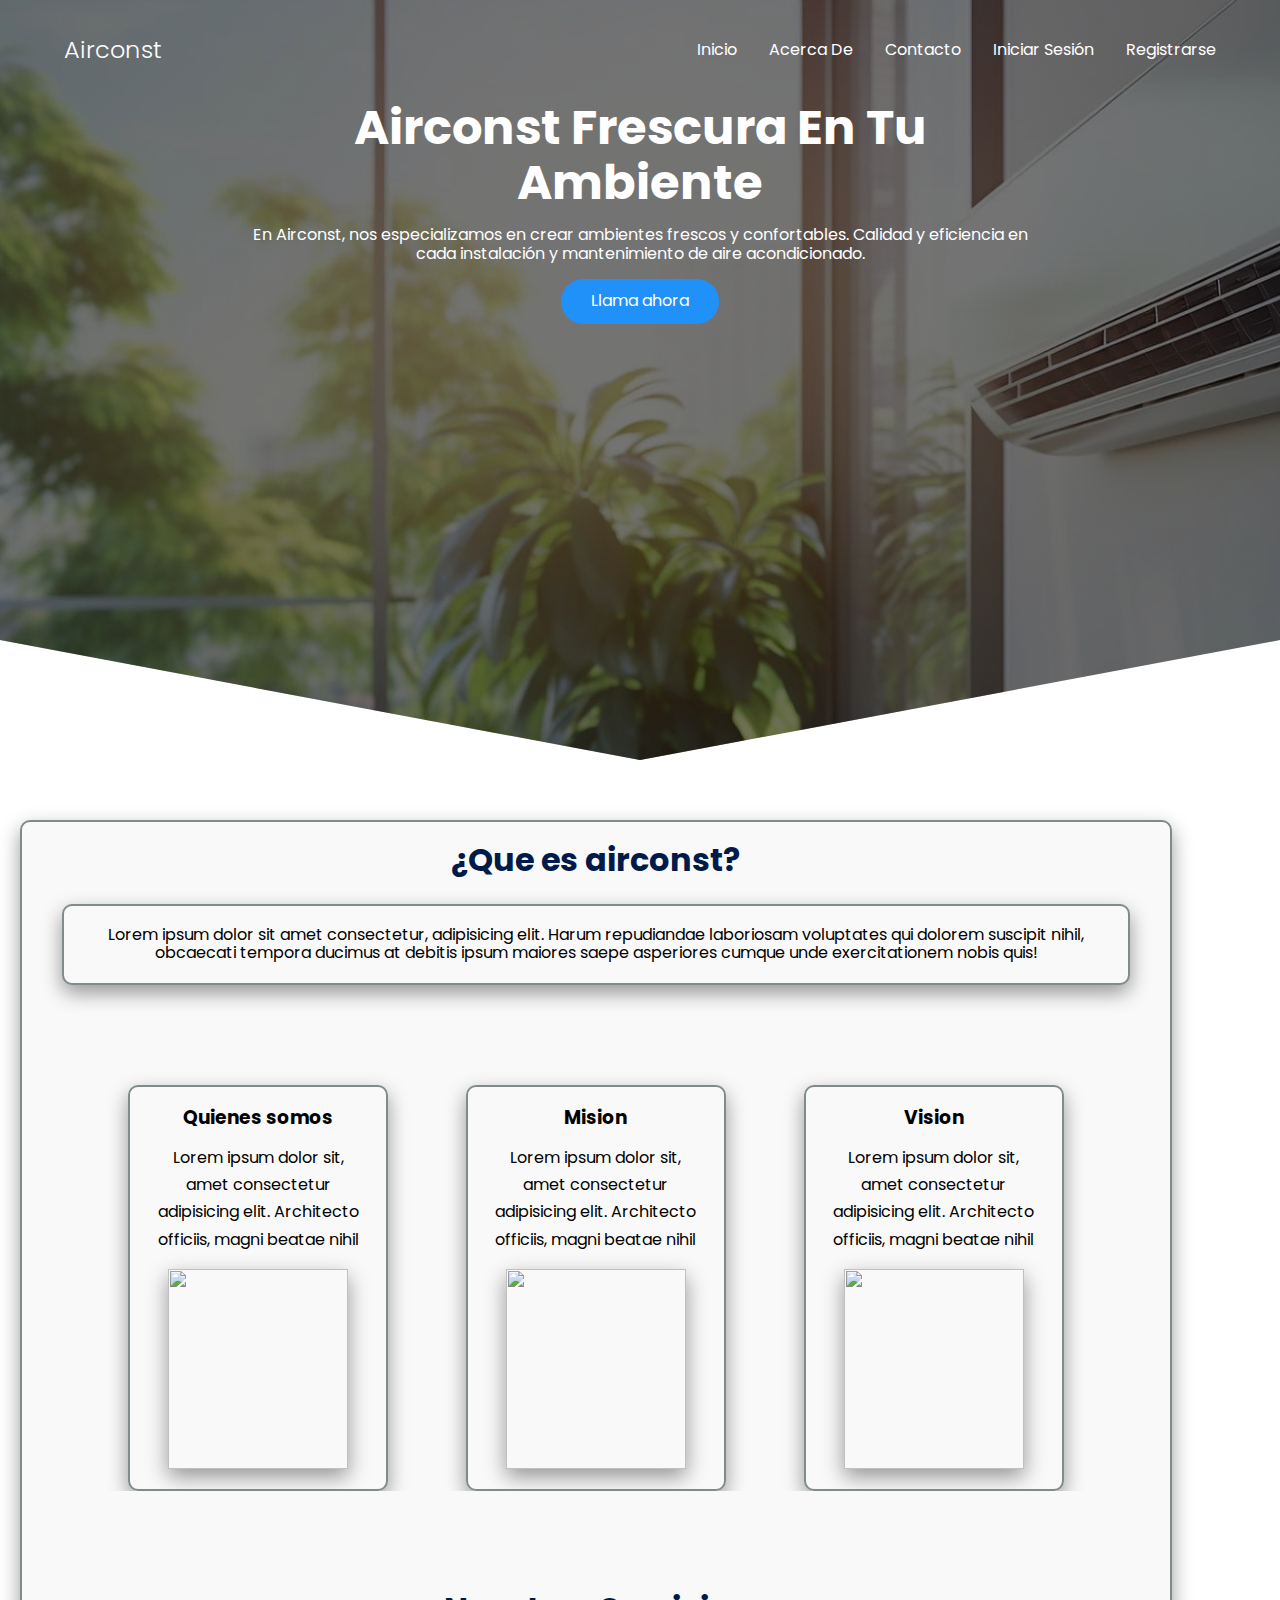
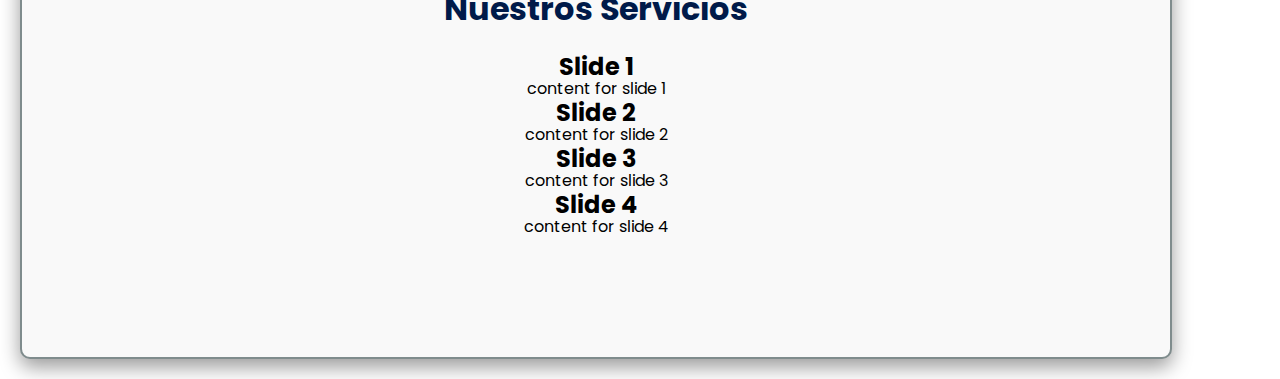
==== index.html @ ea1f4aad "Se agrega seccion nuestro servicios" ====
<!DOCTYPE html>
<html lang="es">
<head>
    <meta charset="UTF-8">
    <meta name="viewport" content="width=device-width, initial-scale=1.0">
    <title>Airconst</title>
    <link rel="stylesheet" href="./css/estilos.css">
    <link rel="shortcut icon" href="./images/favicon.png">
    <link rel="stylesheet" href="./css/normalize.css">
</head>
<body>
    <header class="hero">
        <nav class="nav container">
            <div class="nav__logo">
                <h2 class="nav__title">Airconst</h2>
            </div>
    
            <ul class="nav__link nav__link--menu">
                <li class="nav__items">
                    <a href="#" class="nav__links">Inicio</a>
                </li>
                <li class="nav__items">
                    <a href="#" class="nav__links">Acerca De</a>
                </li>
                <li class="nav__items">
                    <a href="#" class="nav__links">Contacto</a>
                </li>
                <li class="nav__items">
                    <a href="#" class="nav__links">Iniciar Sesión</a>
                </li>
                <li class="nav__items">
                    <a href="#" class="nav__links">Registrarse</a>
                </li>
    
                <img src="img/close.svg" alt="cerrar" class="nav__close">
            </ul>
    
            <div class="nav__menu">
                <img src="img/menu.svg" alt="menu de navegacion" class="nav__img">
            </div>
        </nav>
    
        <section class="hero__container container">
            <h1 class="hero__title">Airconst Frescura En Tu Ambiente</h1>
            <p class="hero__paragraph">En Airconst, nos especializamos en crear ambientes frescos y confortables.
                Calidad y eficiencia en cada instalación y mantenimiento de aire acondicionado.</p>
                
            <a href="#" class="cta">Llama ahora</a>
        </section>
    </header>
    
    <main>
        <section class="container about">
            <h2 class="subtitle">¿Que es airconst?</h2>
            <p class="about paragraph">Lorem ipsum dolor sit amet consectetur, adipisicing elit.
              Harum repudiandae laboriosam voluptates qui dolorem suscipit nihil, obcaecati tempora ducimus at debitis ipsum maiores saepe asperiores cumque unde exercitationem nobis quis!</p>
              
            <div class="about__main">
                    <article class="about__icons">
                        <h3 class="about__title">Quienes somos</h3>
                        <p class="about__paragraph">Lorem ipsum dolor sit, amet consectetur adipisicing elit. Architecto officiis, magni beatae nihil</p>
                        <img src="C:\Users\cazgc\Desktop\proyecto\images\aire4.jpg" class="about__icon" height="200px" width="180px">
                    </article>

                    <article class="about__icons">
                        <h3 class="about__title">Mision</h3>
                        <p class="about__paragraph">Lorem ipsum dolor sit, amet consectetur adipisicing elit. Architecto officiis, magni beatae nihil </p>
                        <img src="C:\Users\cazgc\Desktop\proyecto\images\aire2.jpg" class="about__icon" height="200px" width="180px">
                    </article>
                    
                    <article class="about__icons">
                        <h3 class="about__title">Vision</h3>
                        <p class="about__paragraph">Lorem ipsum dolor sit, amet consectetur adipisicing elit. Architecto officiis, magni beatae nihil</p>
                        <img src="C:\Users\cazgc\Desktop\proyecto\images\aire3.jpg" class="about__icon" height="200px" width="180px">
                    </article>
            </div>

        <section class="knowledge">
            <div class="knowledge__container container">
                <div class="knowledge__texts">
                    <h2 class="subtitle">Nuestros Servicios</h2>
                </div>

                <div id="slider">
                    <input type="radio" name="slider" id="slide1" checked>
                    <input type="radio" name="slider" id="slide2">
                    <input type="radio" name="slider" id="slide3">
                    <input type="radio" name="slider" id="slide4">
                    <div id="slides">
                        <div id="overflow"> 
                            <div class="inner">
                                <div class="slide slide_1">
                                    <div class="slide-content">
                                        <h2>Slide 1</h2>
                                        <p>content for slide 1</p>
                                    </div>
                                </div>
                                <div class="slide slide_2">
                                    <div class="slide-content">
                                        <h2>Slide 2</h2>
                                        <p>content for slide 2</p>
                                    </div>
                                </div>
                                <div class="slide slide_3">
                                    <div class="slide-content">
                                        <h2>Slide 3</h2>
                                        <p>content for slide 3</p>
                                    </div>
                                </div>
                                <div class="slide slide_4">
                                    <div class="slide-content">
                                        <h2>Slide 4</h2>
                                        <p>content for slide 4</p>
                                    </div>
                                </div>
                            </div>
                        </div>
                    </div>
                    <div id="controls">
                        <label for="slide1"></label>
                        <label for="slide2"></label>
                        <label for="slide3"></label>
                        <label for="slide4"></label>
                    </div>
                    <div id="bullets">
                        <label for="slide1"></label>
                        <label for="slide2"></label>
                        <label for="slide3"></label>
                        <label for="slide4"></label>
                    </div>
                </div>
            </div>
        </section>
    </main>


    <script>app.js</script>
</body>
</html>
---- css/estilos.css ----
@import url('https://fonts.googleapis.com/css2?family=Poppins:wght@300;400;600;700&display=swap');

:root{
    --padding-container: 100px 0;
    --color-title: #001A49;
}

body {
    font-family: 'Poppins', sans-serif;
}

.container{
    width: 90%;
    max-width: 1200px;
    margin: 0 auto;
    overflow: hidden;
    padding: var(--padding-container);
}

.hero{
    width: 100%;
    height: 100vh;
    min-height: 600px;
    max-height: 800px;
    position: relative;
    display: grid;
    grid-template-rows: 100px 1fr;
    color: #fff;
}

.hero::before{
    content: "";
    position: absolute;
    top: 0;
    left: 0;
    width: 100%;
    height: 100%;
    background-image: linear-gradient(180deg, #0000008c 0%, #0000008c 100%), url('../images/aire.jpg');
    background-size: cover;
    clip-path: polygon(0 0, 100% 0, 100% 80%, 50% 95%, 0 80%);
    z-index: -1;
}

/* nav */

.nav{
    --padding-container: 0;
    height: 100%;
    display: flex;
    align-items: center;
}

.nav__title{
    font-weight: 300;
}

.nav__link{
    margin-left: auto;
    padding: 0;
    display: grid;
    grid-auto-flow: column;
    grid-auto-columns: max-content;
    gap: 2em;
}

.nav__items{
    list-style: none;
}

.nav__links{
    color: #fff;
    text-decoration: none;
}

.nav__menu{
    margin-left: auto;
    cursor: pointer;
    display: none;
}

.nav__img{
    display: block;
    width: 30px;

}

.nav__close{
    display: var(--show, none);
}

.hero__container{
    max-width: 800px;
    --padding-container: 0;
    display: grid;
    grid-auto-rows: max-content;
    gap: 1em;
    padding-bottom: 100px;
    text-align: center;
}

.hero__title{
    font-size: 3rem;
}

.hero__paragraph{
    margin-bottom: 2opx;
}

.cta{
    display: inline-block;
    background-color: #2091F9;
    justify-self: center;
    color: #fff;
    text-decoration: none;
    padding: 13px 30px;
    border-radius: 32px;
}

/* About */

.about{
    text-align: center;
    border: 2px solid #7f8c8d; 
    border-radius: 10px;
    box-shadow: 0 8px 20px rgba(0, 0, 0, 0.4); 
    padding: 20px;
    margin: 20px;
    background-color: #f9f9f9;
}

.subtitle{
    color: var(--color-title);
    font-size: 2rem;
    margin-bottom: 25px;
}

.about__paragraph{
    line-height: 1.7;

}

.about__main{   
    border-color: #7f8c8d;
    padding-top: 80px;
    display: grid;
    margin: 0 auto;
    overflow: hidden;
    width: 90%;
    gap: 1em;
    grid-template-columns: repeat(auto-fit, minmax(260px, auto));
}

.about__icons {
    display: grid;
    gap: 1em;
    justify-items: center;
    width: 260px;
    overflow: hidden;
    margin: auto;
    box-shadow: 0 8px 20px rgba(0, 0, 0, 0.4);
    border: 2px solid #7f8c8d;
    border-radius: 10px;
    padding: 20px;
}

.about__icon {
    width: 180px;
    height: 200px;
    box-shadow: 0 8px 20px rgba(0, 0, 0, 0.4);
}

#slider{
    margin: 0 auto;
    width: 800px;
    max-width: 100%;
    text-align: center;
}

#slider input[type=radio] {
    display: none;
}

#slider label{
    cursor: pointer;
    
}
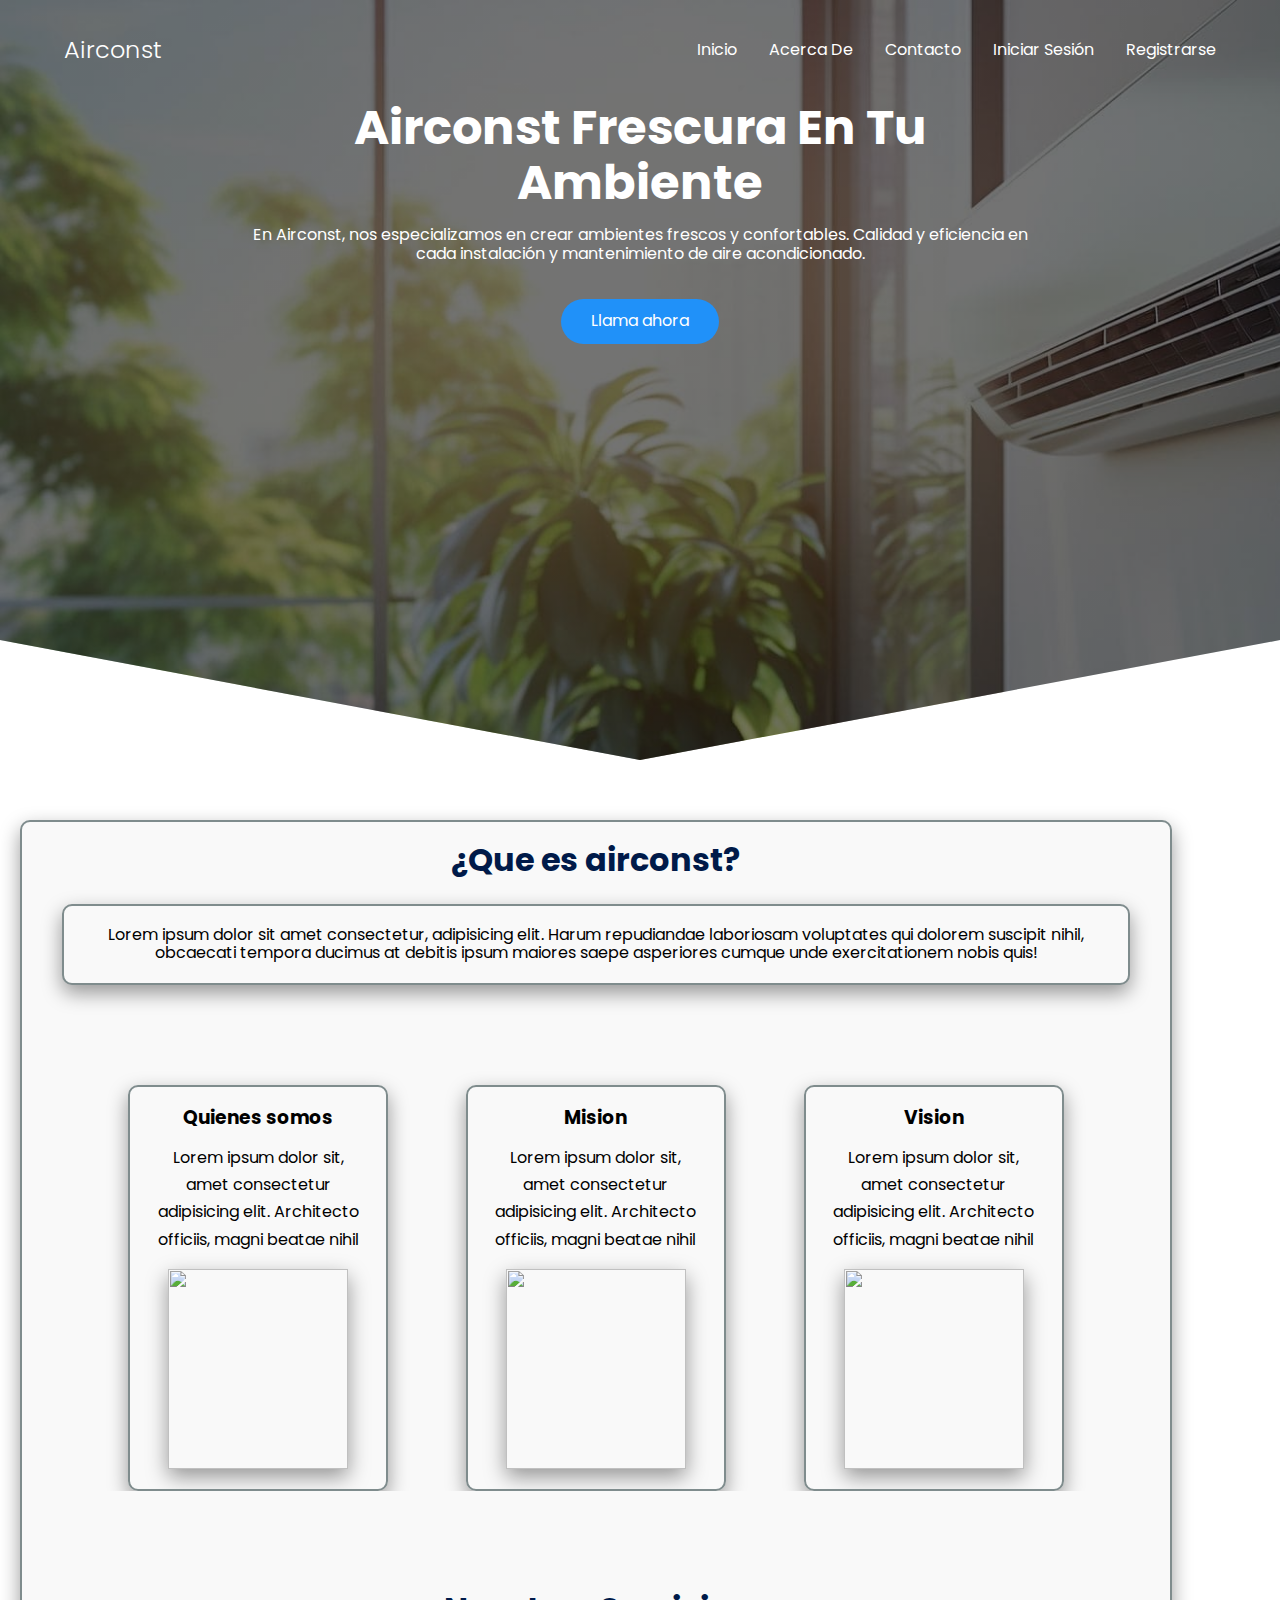
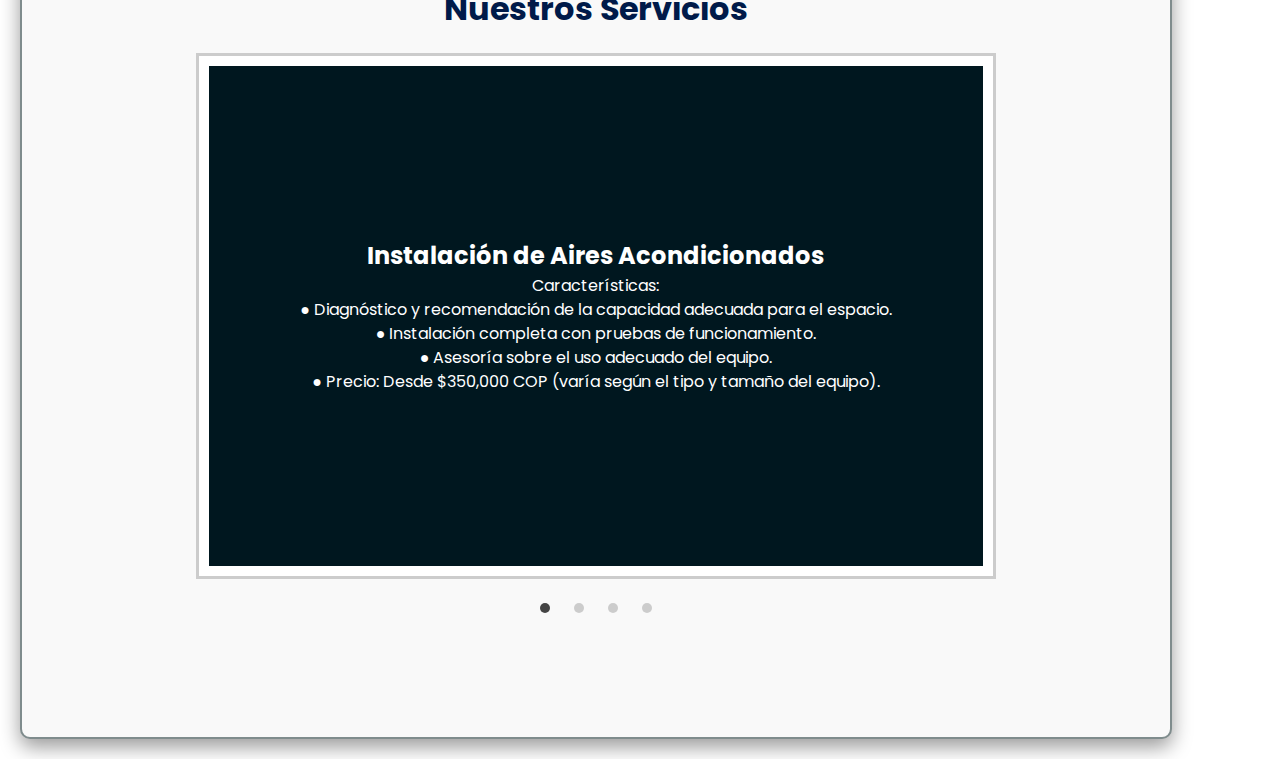
==== commit b4d3237b: "se añade estilos a la seccion servicios" ====
--- a/index.html
+++ b/index.html
@@ -14,7 +14,7 @@
             <div class="nav__logo">
                 <h2 class="nav__title">Airconst</h2>
             </div>
-    
+            
             <ul class="nav__link nav__link--menu">
                 <li class="nav__items">
                     <a href="#" class="nav__links">Inicio</a>
@@ -87,48 +87,53 @@
                     <input type="radio" name="slider" id="slide3">
                     <input type="radio" name="slider" id="slide4">
                     <div id="slides">
-                        <div id="overflow"> 
-                            <div class="inner">
-                                <div class="slide slide_1">
-                                    <div class="slide-content">
-                                        <h2>Slide 1</h2>
-                                        <p>content for slide 1</p>
-                                    </div>
+                       <div id="overflow">
+                          <div class="inner">
+                             <div class="slide slide_1">
+                                <div class="slide-content">
+                                   <h2 class="slide__title">Instalación de Aires Acondicionados</h2>
+                                   <p>Características: <br>
+                                    ● Diagnóstico y recomendación de la capacidad adecuada para el espacio. <br>
+                                    ● Instalación completa con pruebas de funcionamiento. <br>
+                                    ● Asesoría sobre el uso adecuado del equipo. <br>
+                                    ● Precio: Desde $350,000 COP (varía según el tipo y tamaño del equipo).
+                                    </p>
                                 </div>
-                                <div class="slide slide_2">
-                                    <div class="slide-content">
-                                        <h2>Slide 2</h2>
-                                        <p>content for slide 2</p>
-                                    </div>
+                             </div>
+                             <div class="slide slide_2">
+                                <div class="slide-content">
+                                   <h2>Slide 2</h2>
+                                   <p>Content for Slide 2</p>
                                 </div>
-                                <div class="slide slide_3">
-                                    <div class="slide-content">
-                                        <h2>Slide 3</h2>
-                                        <p>content for slide 3</p>
-                                    </div>
+                             </div>
+                             <div class="slide slide_3">
+                                <div class="slide-content">
+                                   <h2>Slide 3</h2>
+                                   <p>Content for Slide 3</p>
                                 </div>
-                                <div class="slide slide_4">
-                                    <div class="slide-content">
-                                        <h2>Slide 4</h2>
-                                        <p>content for slide 4</p>
-                                    </div>
+                             </div>
+                             <div class="slide slide_4">
+                                <div class="slide-content">
+                                   <h2>Slide 4</h2>
+                                   <p>Content for Slide 4</p>
                                 </div>
-                            </div>
-                        </div>
+                             </div>
+                          </div>
+                       </div>
                     </div>
                     <div id="controls">
-                        <label for="slide1"></label>
-                        <label for="slide2"></label>
-                        <label for="slide3"></label>
-                        <label for="slide4"></label>
+                       <label for="slide1"></label>
+                       <label for="slide2"></label>
+                       <label for="slide3"></label>
+                       <label for="slide4"></label>
                     </div>
                     <div id="bullets">
-                        <label for="slide1"></label>
-                        <label for="slide2"></label>
-                        <label for="slide3"></label>
-                        <label for="slide4"></label>
+                       <label for="slide1"></label>
+                       <label for="slide2"></label>
+                       <label for="slide3"></label>
+                       <label for="slide4"></label>
                     </div>
-                </div>
+                 </div>
             </div>
         </section>
     </main>
--- a/css/estilos.css
+++ b/css/estilos.css
@@ -103,7 +103,7 @@
 }
 
 .hero__paragraph{
-    margin-bottom: 2opx;
+    margin-bottom: 20px;
 }
 
 .cta{
@@ -169,19 +169,137 @@
     box-shadow: 0 8px 20px rgba(0, 0, 0, 0.4);
 }
 
-#slider{
+/* servicios */
+
+#slider {
     margin: 0 auto;
     width: 800px;
     max-width: 100%;
     text-align: center;
-}
-
-#slider input[type=radio] {
+ }
+ #slider input[type=radio] {
     display: none;
-}
-
-#slider label{
-    cursor: pointer;
-    
-}
-
+ }
+ #slider label {
+    cursor:pointer;
+    text-decoration: none;
+ }
+ #slides {
+    padding: 10px;
+    border: 3px solid #ccc;
+    background: #fff;
+    position: relative;
+    z-index: 1;
+ }
+ #overflow {
+    width: 100%;
+    overflow: hidden;
+ }
+ #slide1:checked ~ #slides .inner {
+    margin-left: 0;
+ }
+ #slide2:checked ~ #slides .inner {
+    margin-left: -100%;
+ }
+ #slide3:checked ~ #slides .inner {
+    margin-left: -200%;
+ }
+ #slide4:checked ~ #slides .inner {
+    margin-left: -300%;
+ }
+ #slides .inner {
+    transition: margin-left 800ms cubic-bezier(0.770, 0.000, 0.175, 1.000);
+    width: 400%;
+    line-height: 1.5;
+    height: 500px;
+ }
+ #slides .slide {
+    width: 25%;
+    float:left;
+    display: flex;
+    justify-content: center;
+    align-items: center;
+    height: 100%;
+    color: #fff;
+ }
+ #slides .slide_1 {
+    background: #00171F;
+ }
+ #slides .slide_2 {
+    background: #003459;
+ }
+ #slides .slide_3 {
+    background: #007EA7;
+ }
+ #slides .slide_4 {
+    background: #00A8E8;
+ }
+ #controls {
+    margin: -180px 0 0 0;
+    width: 100%;
+    height: 50px;
+    z-index: 3;
+    position: relative;
+ }
+ #controls label {
+    transition: opacity 0.2s ease-out;
+    display: none;
+    width: 50px;
+    height: 50px;
+    opacity: .4;
+ }
+ #controls label:hover {
+    opacity: 1;
+ }
+ #slide1:checked ~ #controls label:nth-child(2),
+ #slide2:checked ~ #controls label:nth-child(3),
+ #slide3:checked ~ #controls label:nth-child(4),
+ #slide4:checked ~ #controls label:nth-child(1) {
+    background: url(C:\Users\cazgc\Desktop\proyecto\images\right-arrow.svg) no-repeat;
+    float:right;
+    margin: 0 -50px 0 0;
+    display: block;
+ }
+ #slide1:checked ~ #controls label:nth-last-child(1),
+ #slide2:checked ~ #controls label:nth-last-child(4),
+ #slide3:checked ~ #controls label:nth-last-child(3),
+ #slide4:checked ~ #controls label:nth-last-child(2) {
+    background: url(C:\Users\cazgc\Desktop\proyecto\images\left-arrow.svg) no-repeat;
+    float:left;
+    margin: 0 0 0 -50px;
+    display: block;
+ }
+ #bullets {
+    margin: 150px 0 0;
+    text-align: center;
+ }
+ #bullets label {
+    display: inline-block;
+    width: 10px;
+    height: 10px;
+    border-radius:100%;
+    background: #ccc;
+    margin: 0 10px;
+ }
+ #slide1:checked ~ #bullets label:nth-child(1),
+ #slide2:checked ~ #bullets label:nth-child(2),
+ #slide3:checked ~ #bullets label:nth-child(3),
+ #slide4:checked ~ #bullets label:nth-child(4) {
+    background: #444;
+ }
+ @media screen and (max-width: 900px) {
+    #slide1:checked ~ #controls label:nth-child(2),
+    #slide2:checked ~ #controls label:nth-child(3),
+    #slide3:checked ~ #controls label:nth-child(4),
+    #slide4:checked ~ #controls label:nth-child(1),
+    #slide1:checked ~ #controls label:nth-last-child(1),
+    #slide2:checked ~ #controls label:nth-last-child(4),
+    #slide3:checked ~ #controls label:nth-last-child(3),
+    #slide4:checked ~ #controls label:nth-last-child(2) {
+       margin: 0;
+    }
+    #slides {
+       max-width: calc(100% - 140px);
+       margin: 0 auto;
+    }
+ }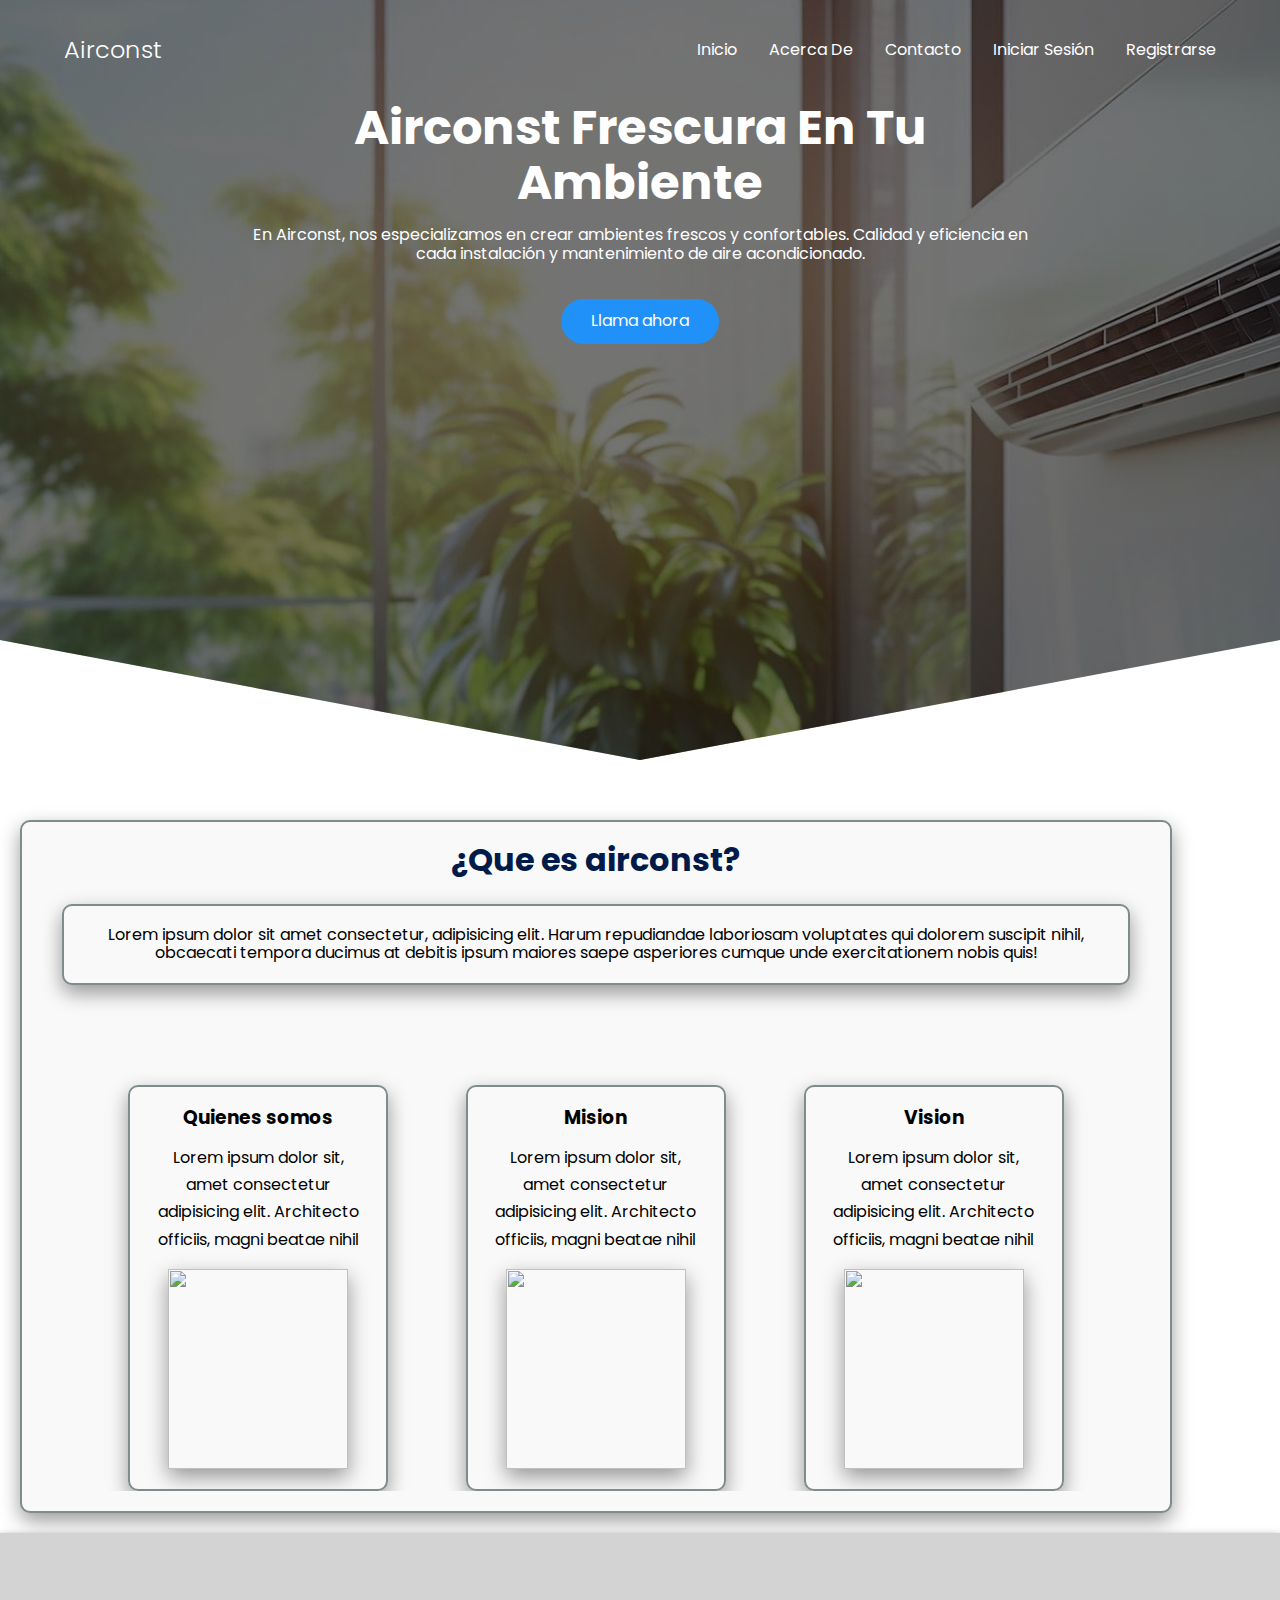
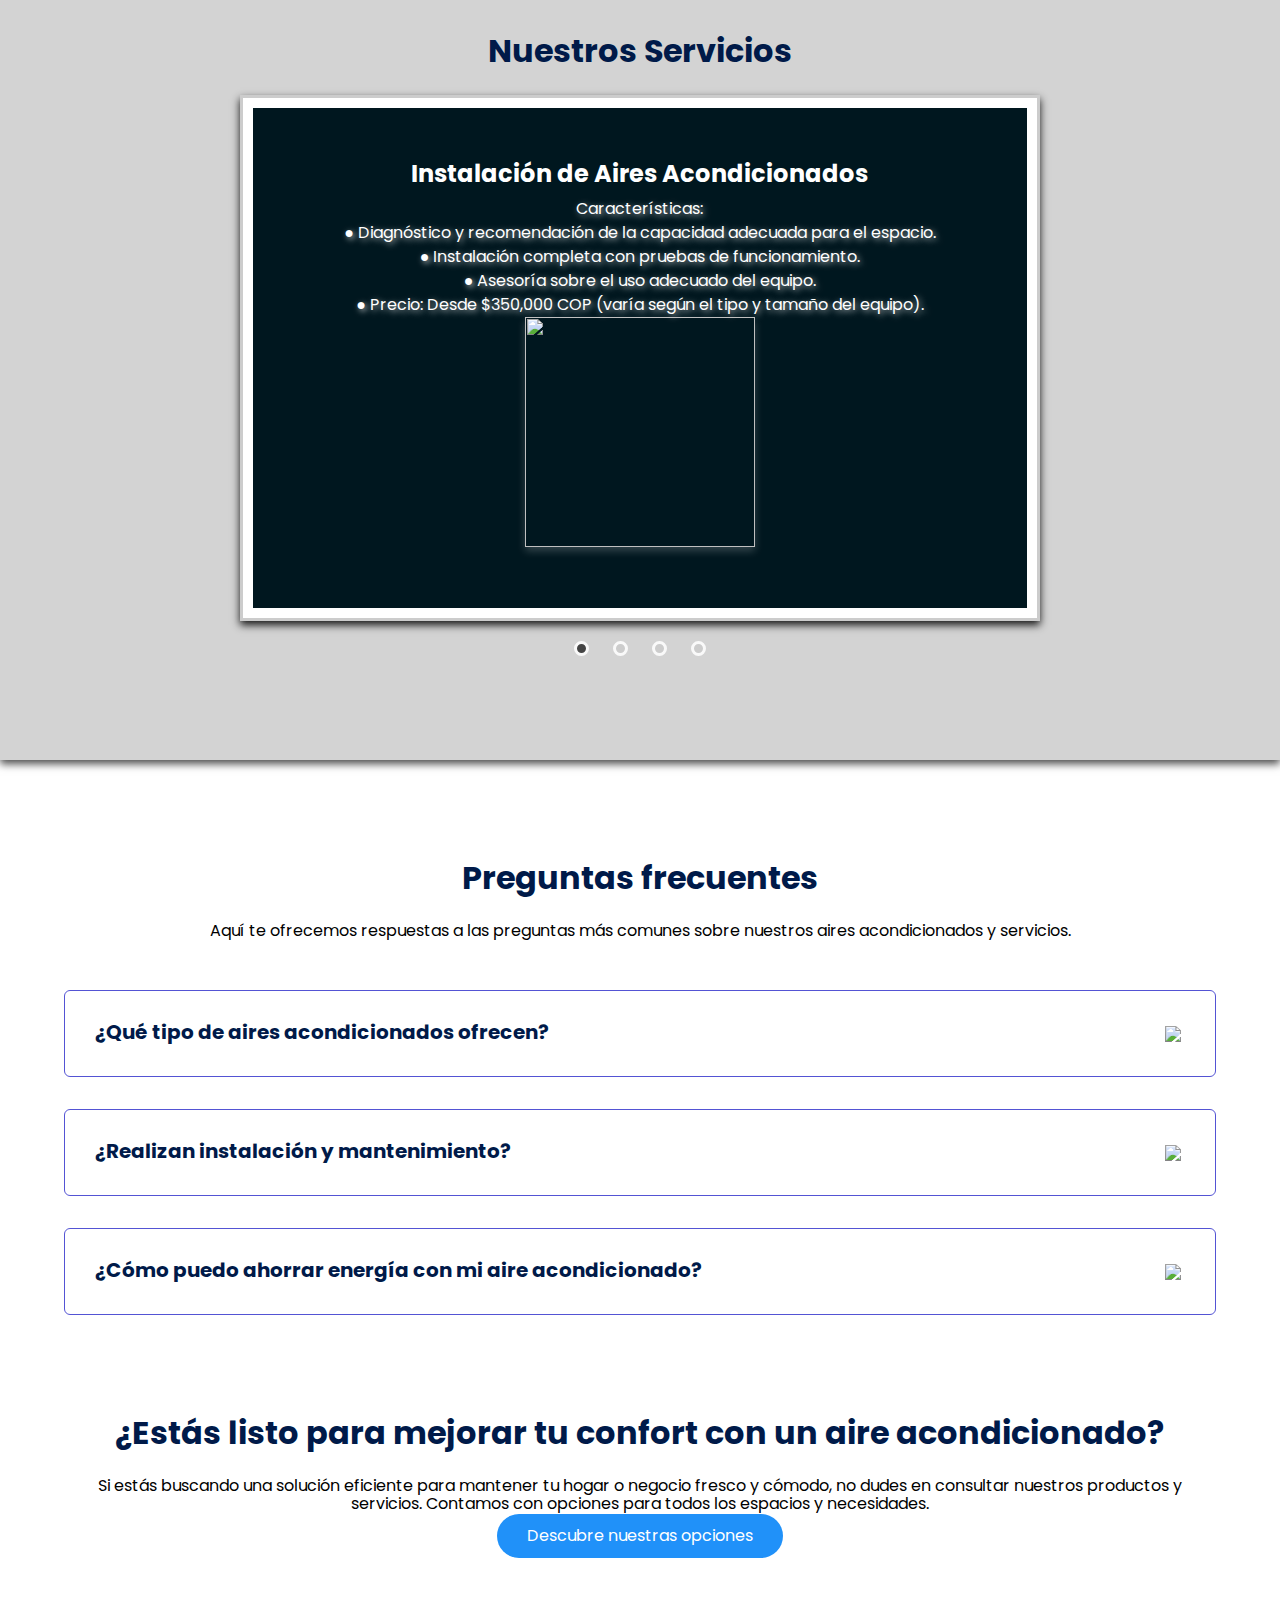
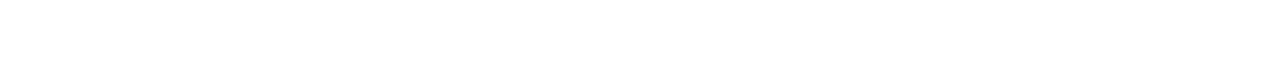
==== commit 3f598b39: "se agrega seccion preguntas frecuentes" ====
--- a/index.html
+++ b/index.html
@@ -74,6 +74,7 @@
                         <img src="C:\Users\cazgc\Desktop\proyecto\images\aire3.jpg" class="about__icon" height="200px" width="180px">
                     </article>
             </div>
+        </section>
 
         <section class="knowledge">
             <div class="knowledge__container container">
@@ -92,30 +93,45 @@
                              <div class="slide slide_1">
                                 <div class="slide-content">
                                    <h2 class="slide__title">Instalación de Aires Acondicionados</h2>
-                                   <p>Características: <br>
+                                   <p class="texto___servicios">Características: <br>
                                     ● Diagnóstico y recomendación de la capacidad adecuada para el espacio. <br>
                                     ● Instalación completa con pruebas de funcionamiento. <br>
                                     ● Asesoría sobre el uso adecuado del equipo. <br>
-                                    ● Precio: Desde $350,000 COP (varía según el tipo y tamaño del equipo).
-                                    </p>
+                                    ● Precio: Desde $350,000 COP (varía según el tipo y tamaño del equipo).</p>
+                                    <img  class="imagen___servicios" src="https://encrypted-tbn0.gstatic.com/images?q=tbn:ANd9GcQJrnrm6tg51Zn2nBzBCy6lfW1TxqRrvpNgJg&s" height="230px" width="230px">
                                 </div>
                              </div>
                              <div class="slide slide_2">
                                 <div class="slide-content">
-                                   <h2>Slide 2</h2>
-                                   <p>Content for Slide 2</p>
+                                   <h2 class="slide__title">Mantenimiento Preventivo </h2>
+                                   <p class="texto___servicios">Características: <br>
+                                    ●Limpieza profunda de filtros, serpentines y ventiladores. <br>
+                                    ●Verificación de niveles de gas refrigerante y ajuste en caso necesario. <br>
+                                    ●Revisión del sistema eléctrico y calibración de termostatos. <br>
+                                    ●Precio: Desde $150,000 COP (recomendado cada 6 meses para óptimos resultados).</p>
+                                    <img class="imagen___servicios" src="https://www.comunicare.es/wp-content/uploads/2021/01/aire.jpg" height="230px" width="230px">
                                 </div>
                              </div>
                              <div class="slide slide_3">
                                 <div class="slide-content">
-                                   <h2>Slide 3</h2>
-                                   <p>Content for Slide 3</p>
+                                   <h2 class="slide__title">Reparación y Diagnóstico</h2>
+                                   <p class="texto__servicios">Características: <br>
+                                    ●Diagnóstico detallado para detectar la causa de la falla. <br>
+                                    ●Reparación de componentes y recarga de gas refrigerante si es necesario. <br>
+                                    ●Garantía de 3 meses en todas las reparaciones realizadas. <br>
+                                    ●Precio: Desde $120,000 COP (costos adicionales para piezas de repuesto si se requieren).</p>
+                                    <img class="imagen__servicios" src="https://aprende.com/wp-content/uploads/2021/12/como-reparar-aires-acondicionados-1.jpg" height="230px" width="230px">
                                 </div>
                              </div>
                              <div class="slide slide_4">
                                 <div class="slide-content">
-                                   <h2>Slide 4</h2>
-                                   <p>Content for Slide 4</p>
+                                   <h2 class="slide__title"> Asesoría y Consultoría</h2>
+                                   <p class="texto__servicios">Características: <br>
+                                    ●Evaluación de espacio y requisitos de climatización. <br>
+                                    ●Propuestas personalizadas con equipos eficientes y de bajo consumo. <br>
+                                    ●Propuesta de ubicación estratégica para una climatización uniforme. <br>
+                                    ●Precio: Desde $80,000 COP (descuento aplicable si se contrata la instalación con nosotros).</p>
+                                <img class="imagen__servicios" src="https://inverter.mx/wp-content/uploads/2021/08/tipos-de-aire-acondicionado-industrial.jpg" height="230px" width="230px">
                                 </div>
                              </div>
                           </div>
@@ -136,6 +152,57 @@
                  </div>
             </div>
         </section>
+
+    
+        <section class="questions container">
+            <h2 class="subtitle">Preguntas frecuentes</h2>
+            <p class="questions__paragraph">Aquí te ofrecemos respuestas a las preguntas más comunes sobre nuestros aires acondicionados y servicios.</p>
+        
+            <section class="questions__container">
+                <article class="questions__padding">
+                    <div class="questions__answer">
+                        <h3 class="questions__title">¿Qué tipo de aires acondicionados ofrecen?
+                            <span class="questions__arrow">
+                                <img src="C:\Users\cazgc\Desktop\proyecto\images\arrow.svg" class="questions__img">
+                            </span>
+                        </h3>
+        
+                        <p class="questions__show">Ofrecemos una variedad de aires acondicionados, incluyendo modelos de ventana, split, portátiles y sistemas centrales, diseñados para adaptarse a diferentes tamaños de espacios. Todos nuestros productos están enfocados en la eficiencia energética y el confort de nuestros clientes.</p>
+                    </div>
+                </article>
+        
+                <article class="questions__padding">
+                    <div class="questions__answer">
+                        <h3 class="questions__title">¿Realizan instalación y mantenimiento?
+                            <span class="questions__arrow">
+                                <img src="C:\Users\cazgc\Desktop\proyecto\images\arrow.svg" class="questions__img">
+                            </span>
+                        </h3>
+        
+                        <p class="questions__show">Sí, ofrecemos servicios completos de instalación y mantenimiento de aires acondicionados. Nuestro equipo de técnicos expertos garantiza una instalación profesional y un mantenimiento preventivo para asegurar el rendimiento óptimo de tu equipo a lo largo de su vida útil.</p>
+                    </div>
+                </article>
+        
+                <article class="questions__padding">
+                    <div class="questions__answer">
+                        <h3 class="questions__title">¿Cómo puedo ahorrar energía con mi aire acondicionado?
+                            <span class="questions__arrow">
+                                <img src="C:\Users\cazgc\Desktop\proyecto\images\arrow.svg" class="questions__img">
+                            </span>
+                        </h3>
+        
+                        <p class="questions__show">Para ahorrar energía, es recomendable usar termostatos programables, mantener los filtros limpios y asegurarse de que las puertas y ventanas estén cerradas mientras el aire acondicionado esté en funcionamiento. Además, nuestros modelos más eficientes, como los de tecnología inverter, ajustan su velocidad según la demanda de enfriamiento, lo que optimiza el consumo energético.</p>
+                    </div>
+                </article>
+            </section>
+        
+            <section class="questions__offer">
+                <h2 class="subtitle">¿Estás listo para mejorar tu confort con un aire acondicionado?</h2>
+                <p class="questions__copy">Si estás buscando una solución eficiente para mantener tu hogar o negocio fresco y cómodo, no dudes en consultar nuestros productos y servicios. Contamos con opciones para todos los espacios y necesidades.</p>
+                <a href="#" class="cta">Descubre nuestras opciones</a>
+            </section>
+        </section>
+        
     </main>
 
 
--- a/css/estilos.css
+++ b/css/estilos.css
@@ -185,6 +185,7 @@
     text-decoration: none;
  }
  #slides {
+    box-shadow: 0 4px 8px rgba(0, 0, 0, 0.9);
     padding: 10px;
     border: 3px solid #ccc;
     background: #fff;
@@ -275,9 +276,12 @@
  }
  #bullets label {
     display: inline-block;
-    width: 10px;
-    height: 10px;
+    width: 15px;
+    height: 15px;
     border-radius:100%;
+    border-style: solid;
+    border-color: #f9f9f9;
+    border-width: 3px;
     background: #ccc;
     margin: 0 10px;
  }
@@ -302,4 +306,92 @@
        max-width: calc(100% - 140px);
        margin: 0 auto;
     }
- }+ }
+
+ .imagen__servicios{
+    box-shadow: 10px 10px 20px rgba(0, 0, 0, 0.8);
+
+ }
+.texto__servicios{
+    text-shadow: 2px 2px 6px rgba(0, 0, 0, 1);
+}
+.texto___servicios{
+    text-shadow: 2px 2px 6px rgba(255, 255, 255, 0.7);
+}
+.imagen___servicios{
+    box-shadow: 0 4px 8px rgba(255, 255, 255, 0.2);
+}
+.subtitle{
+    text-align: center;
+}
+.knowledge{
+box-shadow: 0 4px 8px rgba(0, 0, 0, 0.7);
+        background-color: #D3D3D3;   
+}
+.slide__title{
+    position: relative;
+    bottom: 5px;
+}
+
+/* questions */
+
+.questions{
+    text-align: center;
+}
+
+.questions__container{
+    display: grid;
+    gap: 2em;
+    padding-top: 50px;
+    padding-bottom: 100px;
+}
+
+.questions__padding{
+    padding: 0;
+    transition: padding .2s;
+    border: 1px solid #5454d4;
+    border-radius: 6px;
+}
+
+.questions__padding--add{
+    padding-bottom: 30px;
+}
+
+.questions__answer{
+    padding: 0 30px 0;
+    overflow: hidden;
+}
+
+.questions__title{
+    display: flex;
+    font-size: 20px;
+    padding: 30px 0 30px;
+    cursor: pointer;
+    color: var(--color-title);
+    justify-content: space-between;
+}
+
+.questions__arrow{
+    border-radius: 50%;
+    width: 25px;
+    height: 25px;
+    display: flex;
+    justify-content: center;
+    align-items: center;
+    align-self: flex-end;
+    margin-left: 10px;
+    transition: transform .3s;
+}
+
+.questions__arrow--rotate{
+    transform: rotate(180deg);
+}
+
+.questions__show{
+    text-align: left;
+    height: 0;
+}
+
+.questions__img{
+    display: block;
+}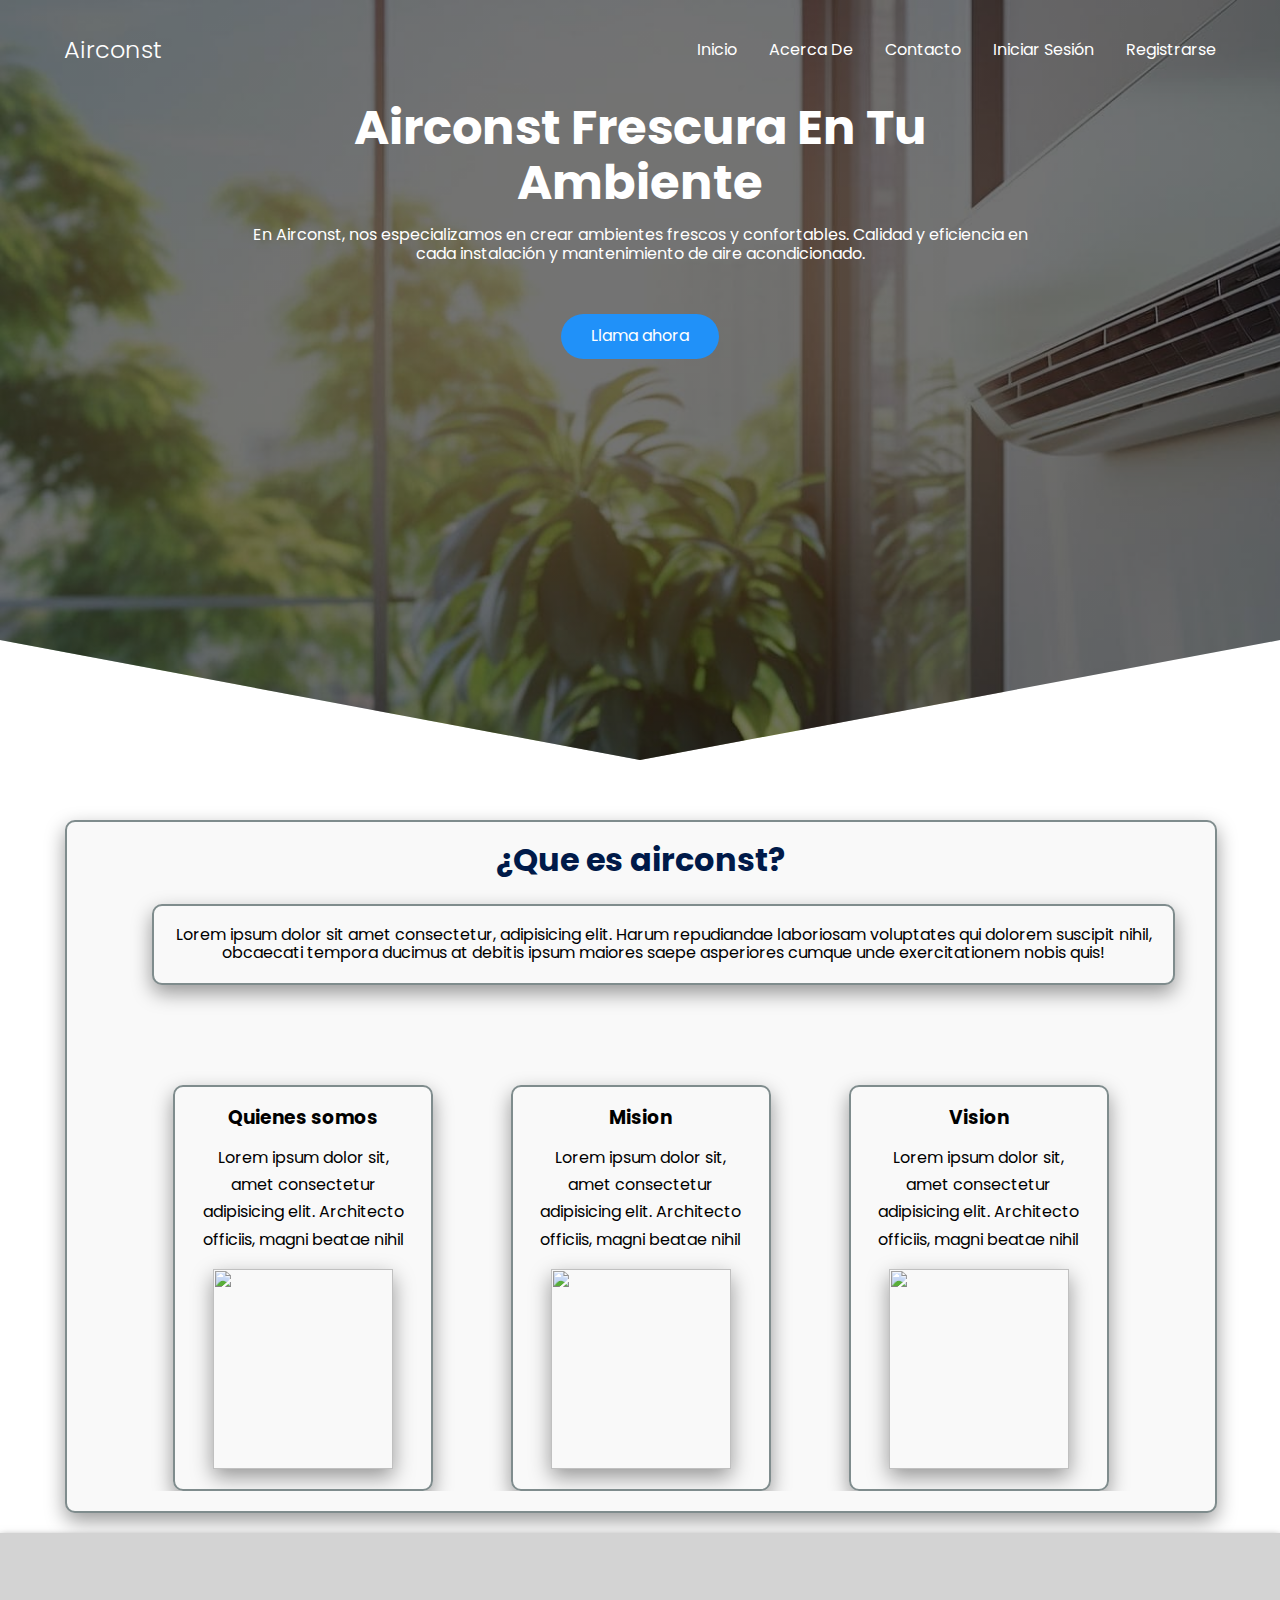
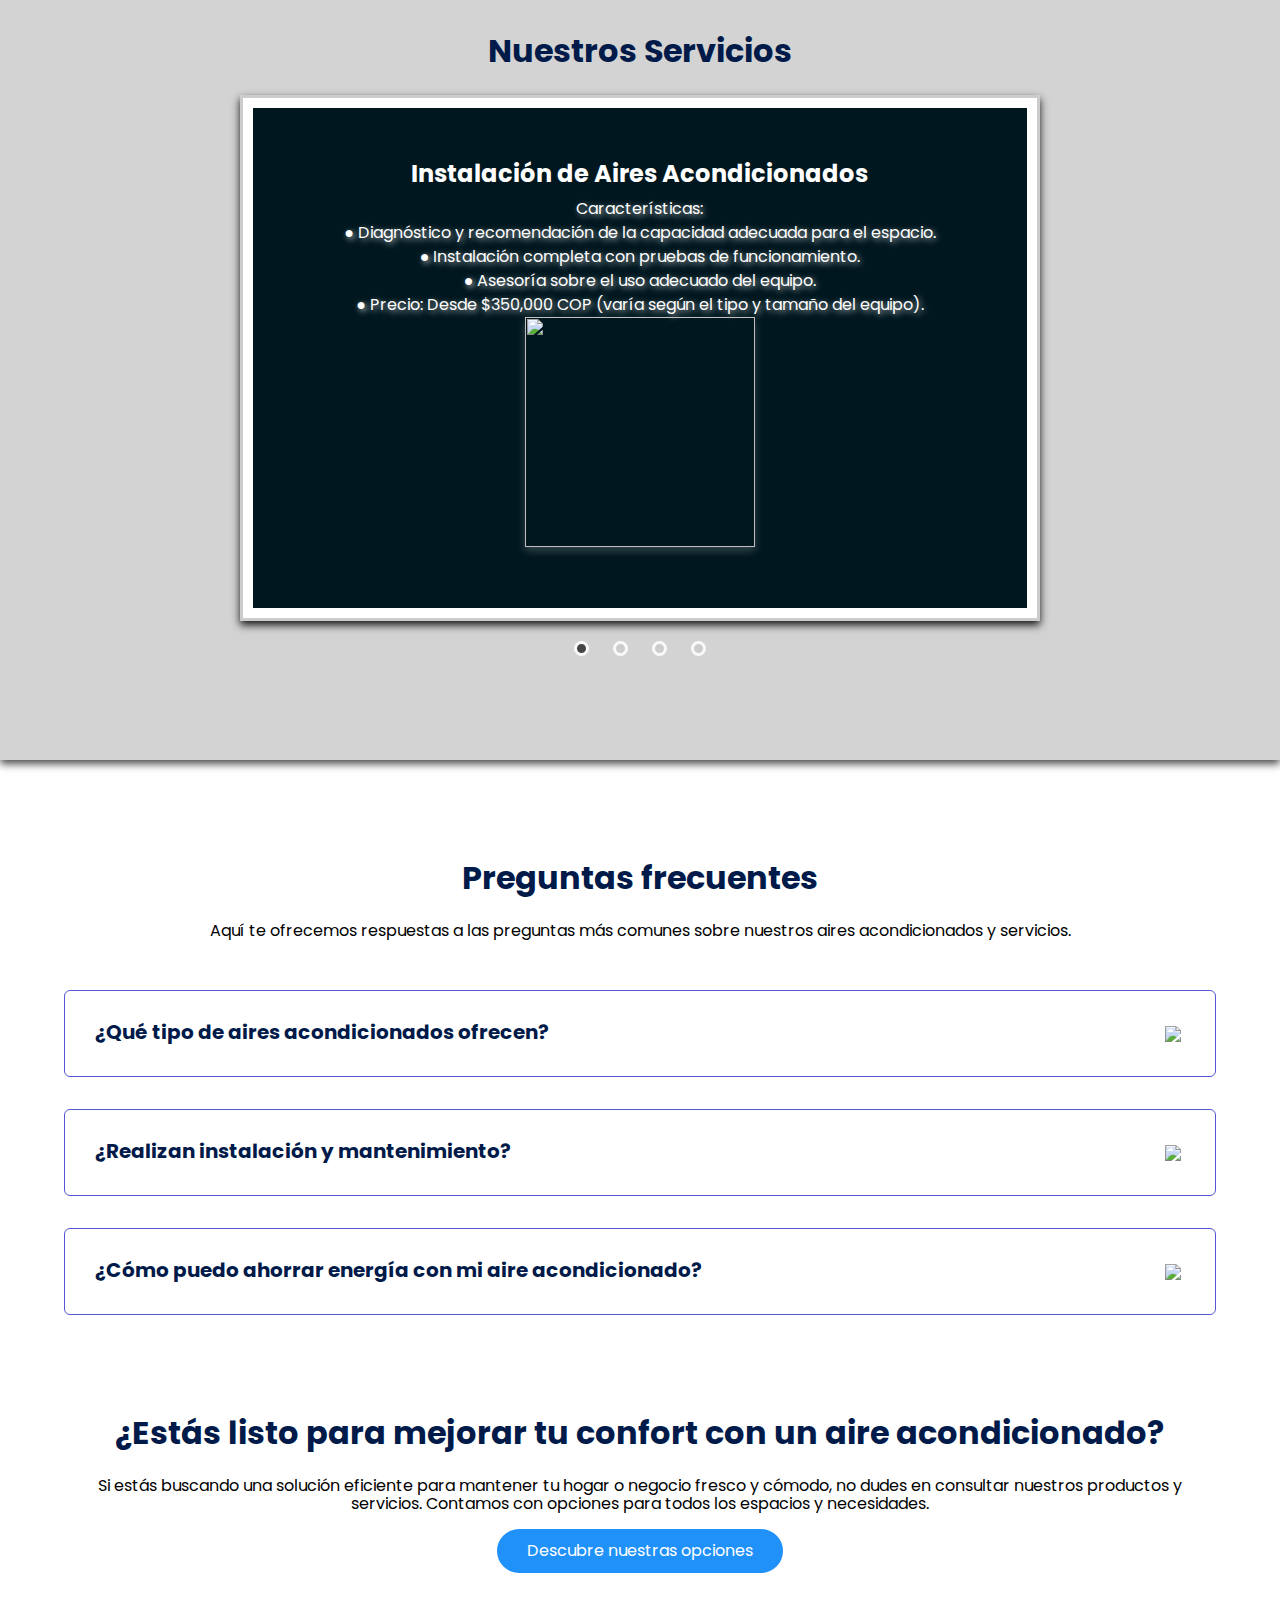
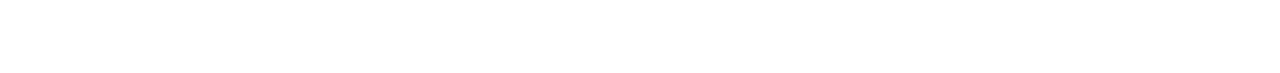
==== commit 29730e07: "se le añade javascript a preguntas frecuentes" ====
--- a/index.html
+++ b/index.html
@@ -206,6 +206,7 @@
     </main>
 
 
-    <script>app.js</script>
+    <script src="./js/questions.js"></script>
+
 </body>
 </html>
--- a/css/estilos.css
+++ b/css/estilos.css
@@ -107,6 +107,7 @@
 }
 
 .cta{
+    margin-top: 15px;
     display: inline-block;
     background-color: #2091F9;
     justify-self: center;
@@ -125,6 +126,7 @@
     box-shadow: 0 8px 20px rgba(0, 0, 0, 0.4); 
     padding: 20px;
     margin: 20px;
+    margin-left: 65px;
     background-color: #f9f9f9;
 }
 
@@ -390,6 +392,7 @@
 .questions__show{
     text-align: left;
     height: 0;
+    transition: height .3s;
 }
 
 .questions__img{
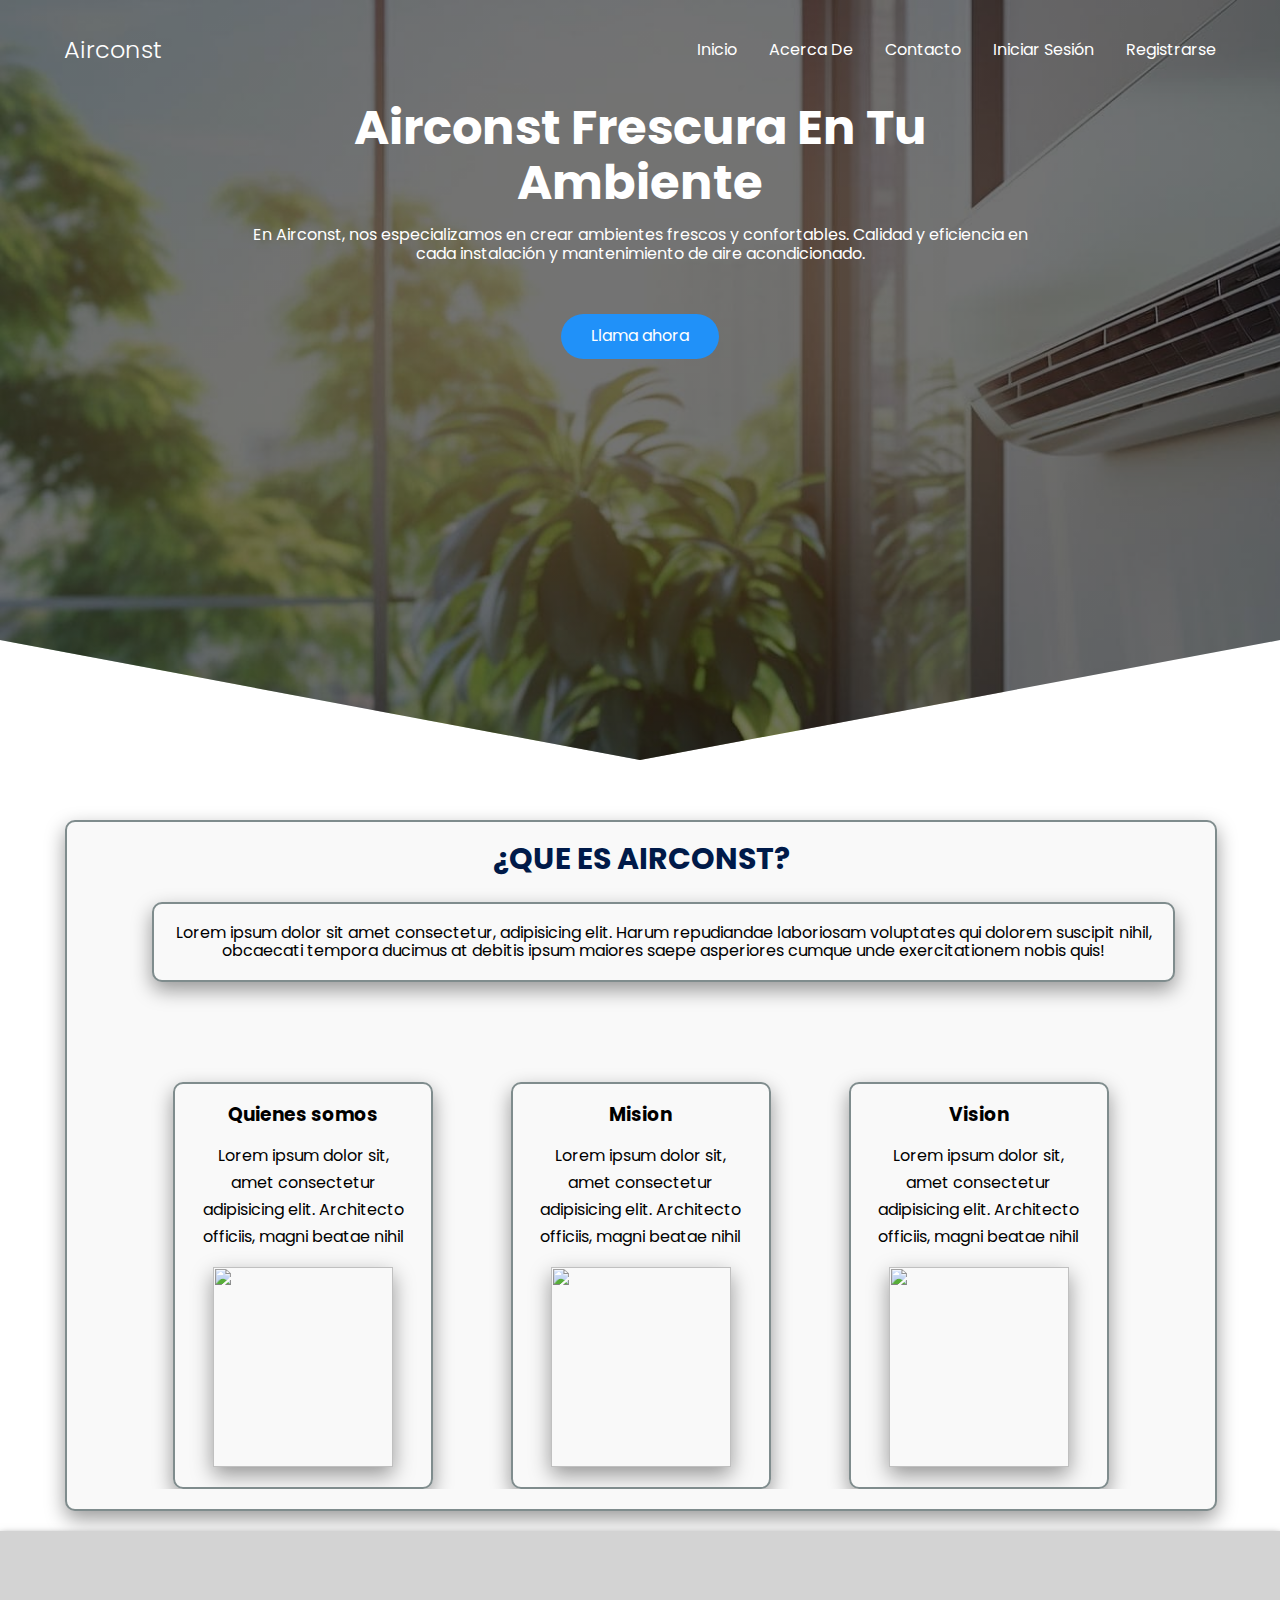
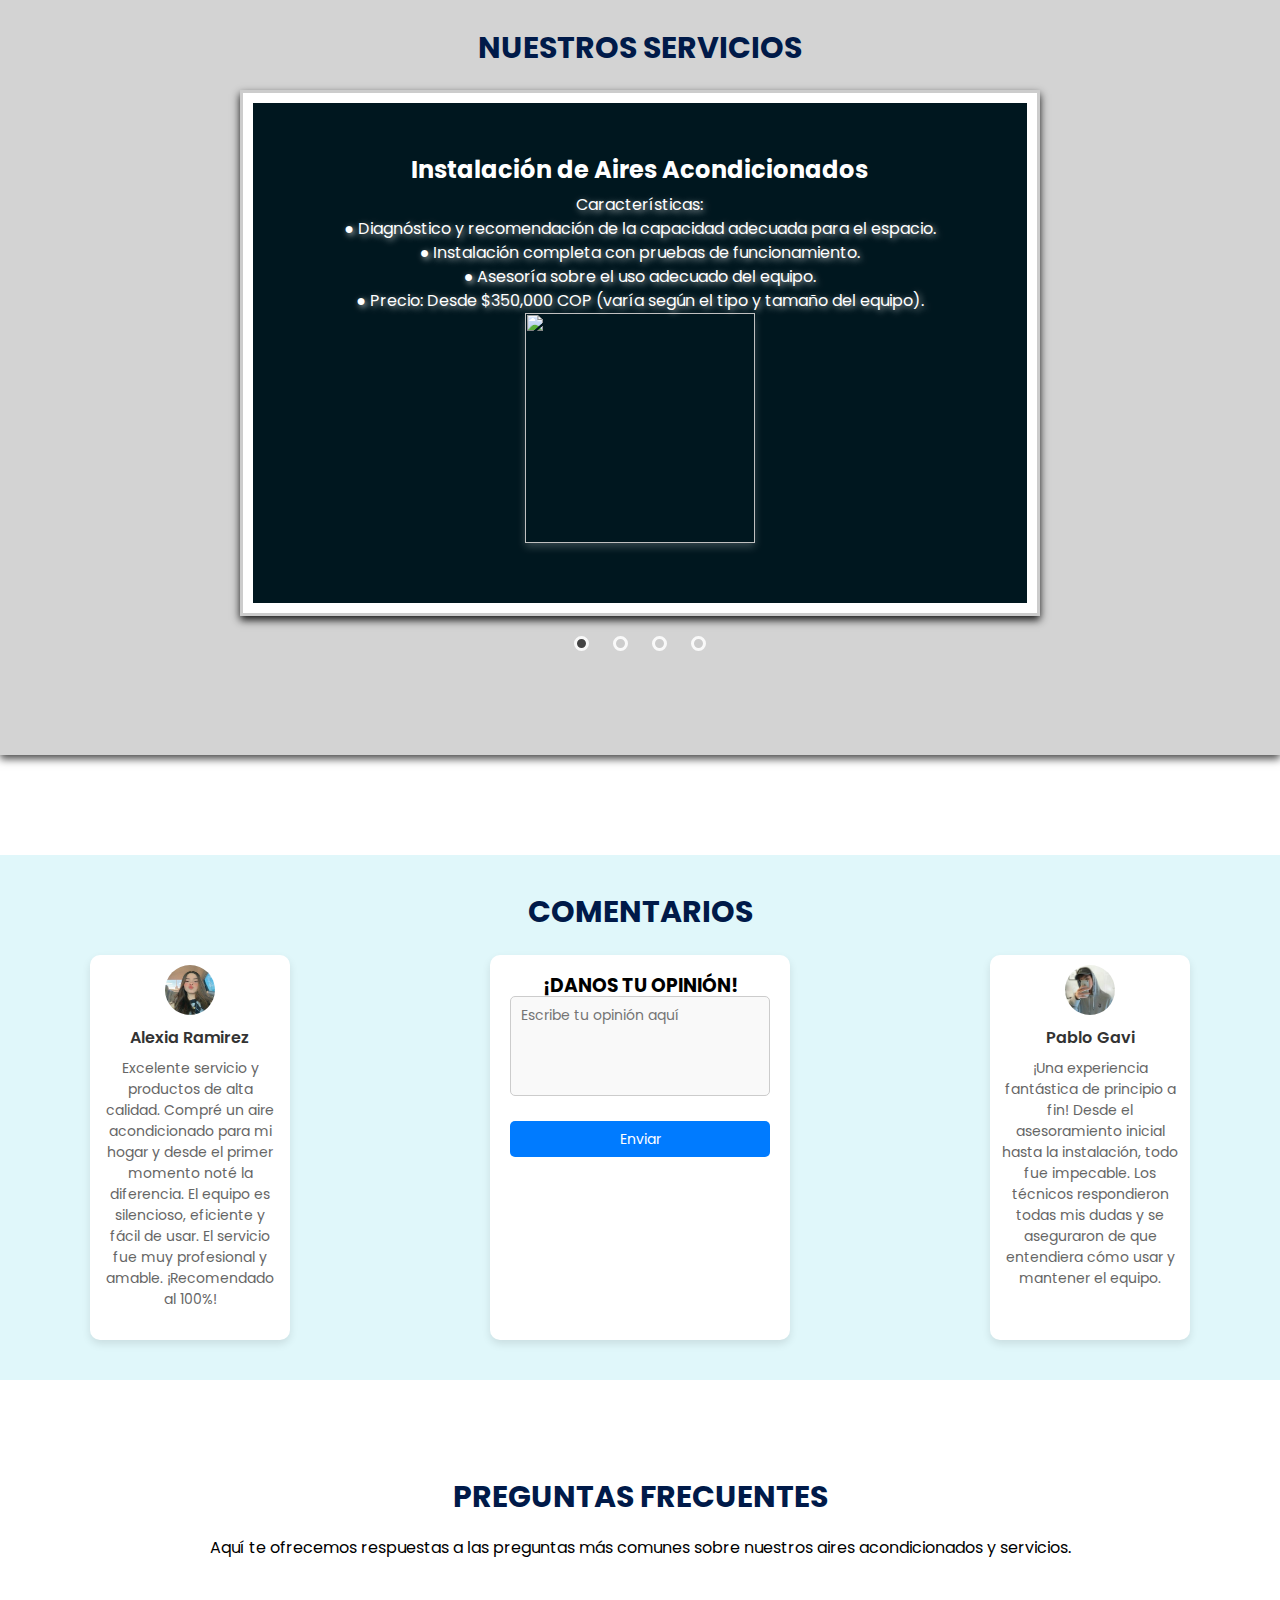
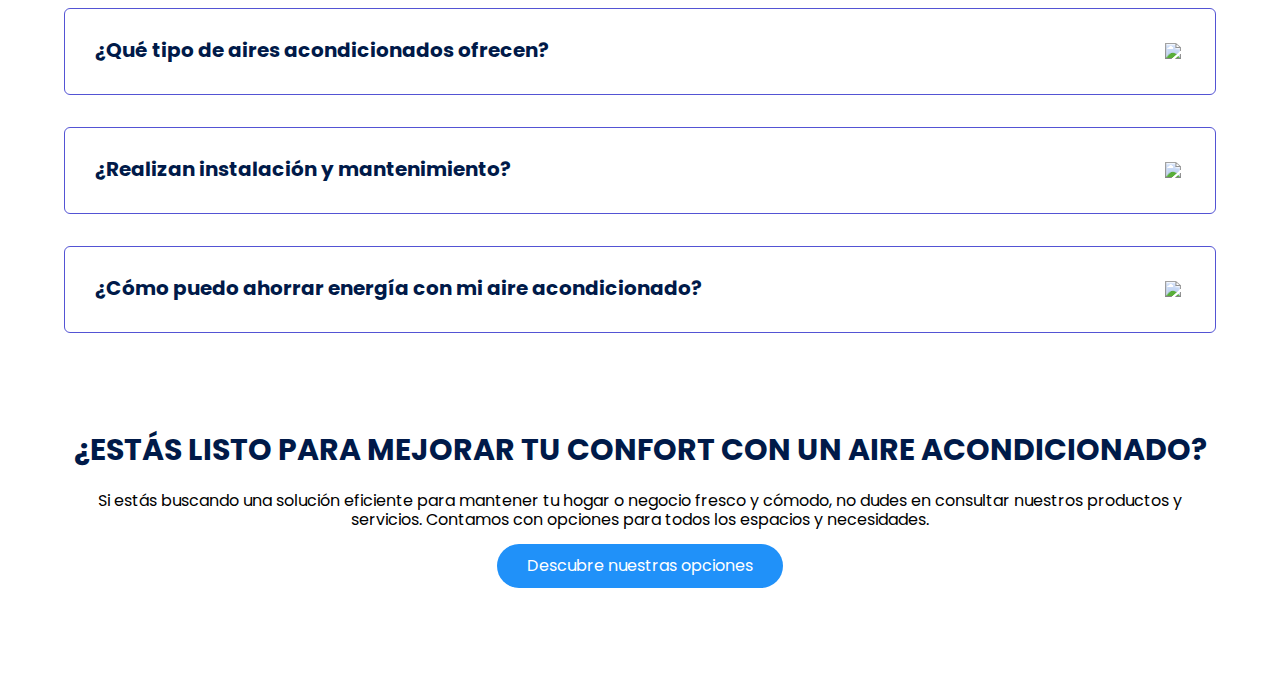
==== commit 601b9ccd: "se añade seccion de comentarios" ====
--- a/index.html
+++ b/index.html
@@ -153,6 +153,37 @@
             </div>
         </section>
 
+        <section class="reviews">
+            <h2 class="subtitle">Comentarios</h2>
+            <div class="comentarios">
+                <div class="comentario">
+                    <img class="comentario__imagen" src="./images/face1.jpg" height="50px" width="50px">
+                    <h3 class="comentario__title">Alexia Ramirez</h3>
+                    <p class="comentario__paragraph">
+                        Excelente servicio y productos de alta calidad. Compré un aire acondicionado para 
+                        mi hogar y desde el primer momento noté la diferencia. El equipo es silencioso, 
+                        eficiente y fácil de usar. El servicio fue muy profesional y amable. ¡Recomendado al 100%!
+                    </p>
+                </div>
+        
+                <div class="comentario comentario__opinion">
+                    <h3>¡DANOS TU OPINIÓN!</h3>
+                    <textarea placeholder="Escribe tu opinión aquí" class="textarea"></textarea>
+                    <button class="boton">Enviar</button>
+                </div>
+                <div class="comentario">
+                    <img class="comentario__imagen" src="./images/face2.jpg" height="50px" width="50px">
+                    <h3 class="comentario__title">Pablo Gavi</h3>
+                    <p class="comentario__paragraph">
+                        ¡Una experiencia fantástica de principio a fin! Desde el asesoramiento inicial hasta la instalación, 
+                        todo fue impecable. Los técnicos respondieron todas mis dudas y se aseguraron de que entendiera cómo usar y mantener el equipo.
+                    </p>
+                </div>
+            </div>
+        </section>
+        
+        
+
     
         <section class="questions container">
             <h2 class="subtitle">Preguntas frecuentes</h2>
--- a/css/estilos.css
+++ b/css/estilos.css
@@ -335,6 +335,101 @@
     bottom: 5px;
 }
 
+/* reviews */
+
+.reviews {
+    margin-top: 100px;
+    background-color: #e0f7fa; /* Azul hielo */
+    padding: 40px 0;
+}
+
+.subtitle {
+    text-align: center;
+    font-size: 30px;
+    font-weight: 700;
+    text-transform: uppercase;
+}
+
+.comentarios {
+    display: flex;
+    flex-direction: row;
+    justify-content: space-around;
+    margin-top: 20px;
+    gap: 20px;
+    flex-wrap: wrap;
+}
+
+.comentario {
+    width: 200px;
+    padding: 10px;
+    text-align: center;
+    background-color: #ffffff; /* Fondo blanco para cada comentario */
+    border-radius: 10px;
+    box-shadow: 0 4px 8px rgba(0, 0, 0, 0.1);
+}
+
+.comentario__imagen {
+    border-radius: 50%;
+    margin-bottom: 10px;
+}
+
+.comentario__title {
+    font-size: 16px;
+    font-weight: 600;
+    color: #333;
+    margin-bottom: 10px;
+}
+
+.comentario__paragraph {
+    font-size: 14px;
+    color: #666;
+    line-height: 1.5;
+    margin-bottom: 20px;
+}
+
+.comentario__opinion {
+    width: 300px;
+    background-color: #ffffff; /* Fondo blanco para el formulario */
+    padding: 20px;
+    border-radius: 10px;
+    box-shadow: 0 4px 8px rgba(0, 0, 0, 0.1);
+}
+
+.textarea {
+    width: 100%;
+    height: 100px;
+    padding: 10px;
+    margin-bottom: 20px;
+    border-radius: 5px;
+    border: 1px solid #ccc;
+    resize: none;
+    font-size: 14px;
+    color: #333;
+    background-color: #f9f9f9;
+}
+
+.textarea:focus {
+    border-color: #007bff;
+    outline: none;
+    background-color: #eaf1f9;
+}
+
+.boton {
+    background-color: #007bff;
+    color: white;
+    border: none;
+    padding: 10px 20px;
+    cursor: pointer;
+    border-radius: 5px;
+    font-size: 14px;
+    width: 100%;
+}
+
+.boton:hover {
+    background-color: #0056b3;
+}
+
+
 /* questions */
 
 .questions{
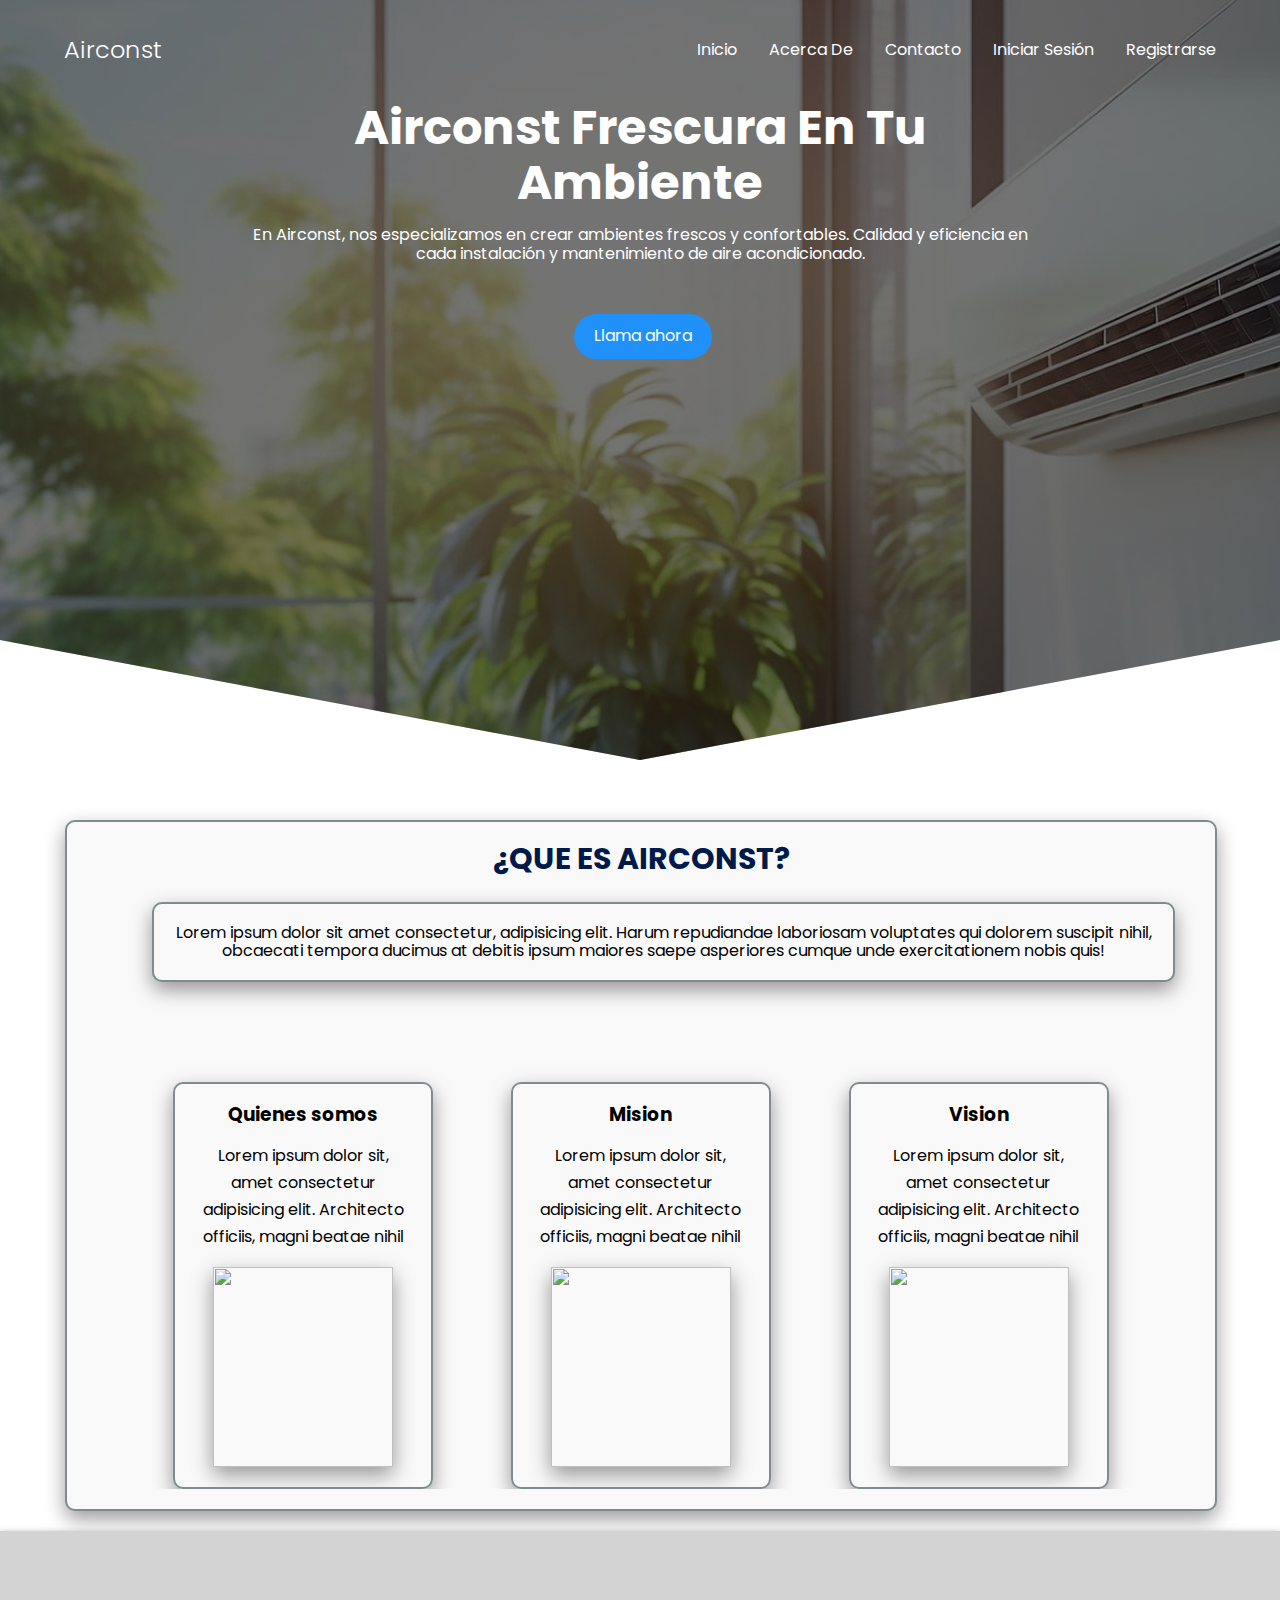
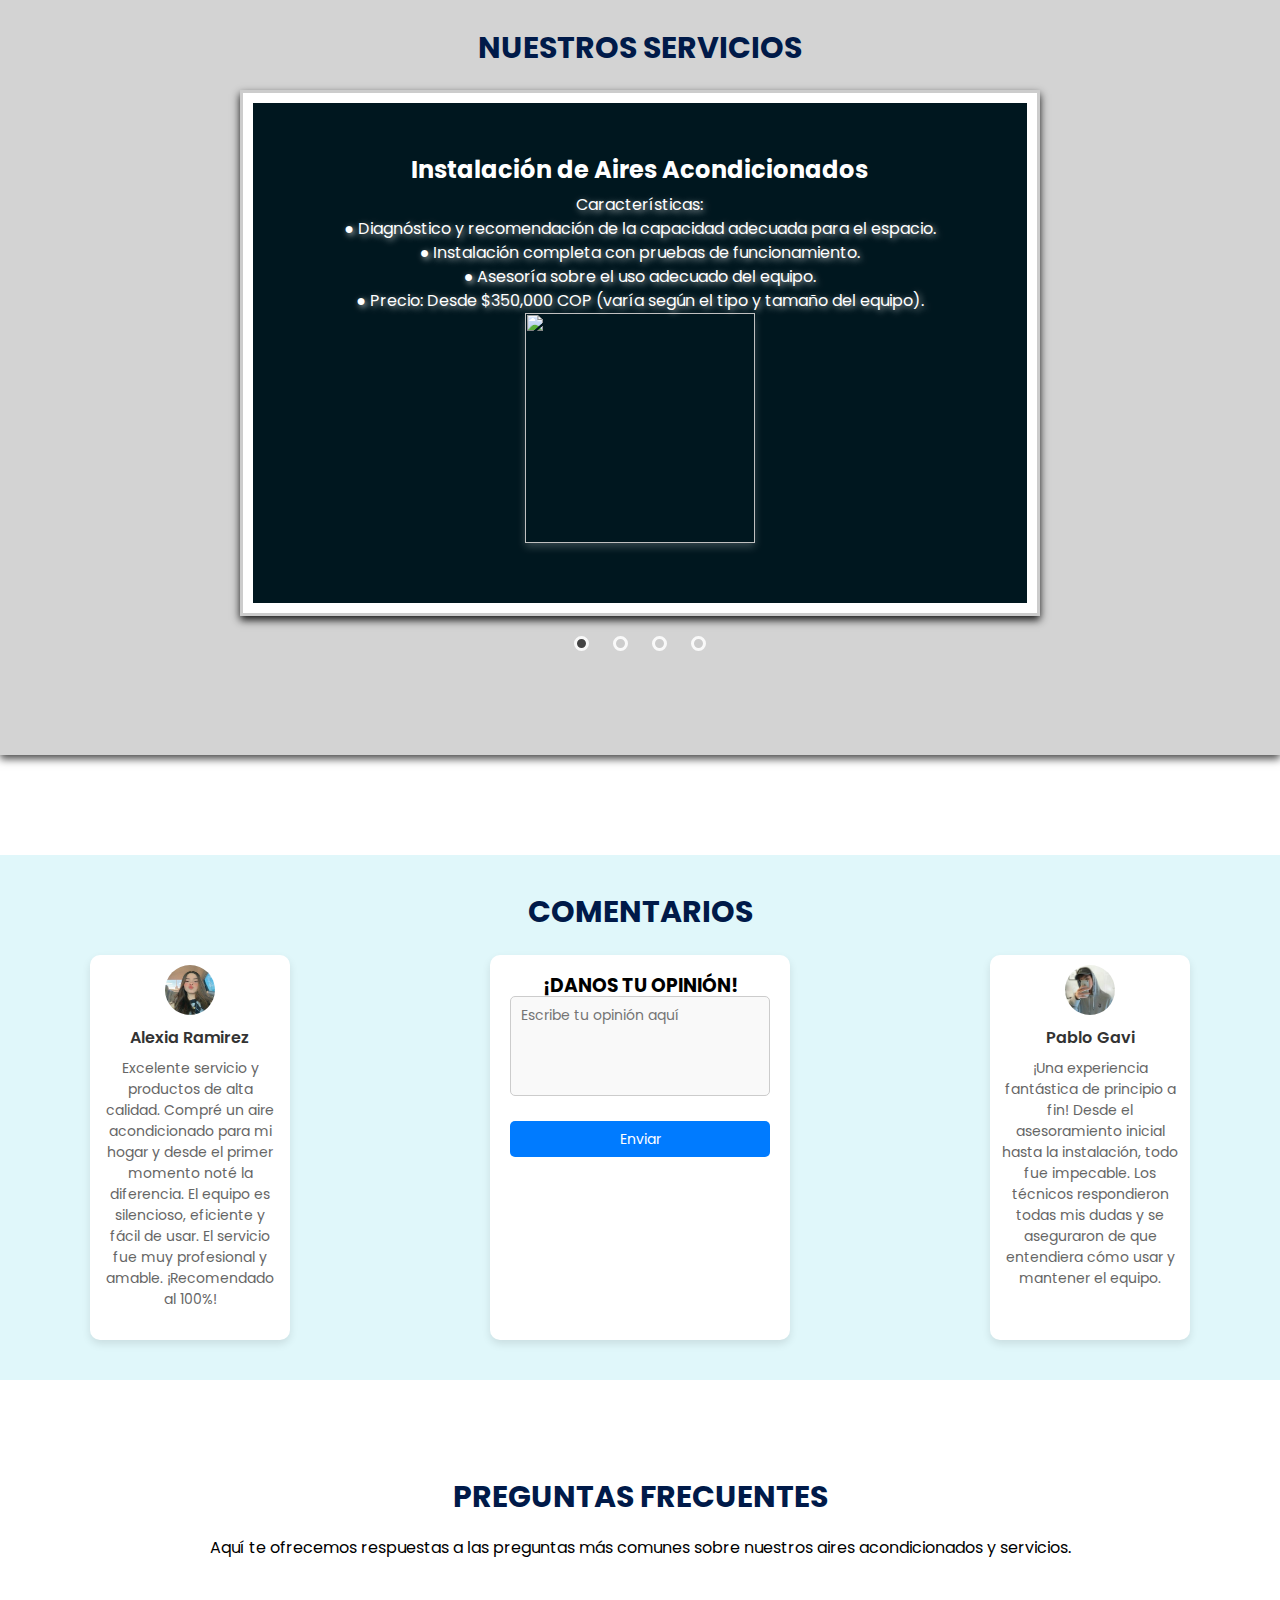
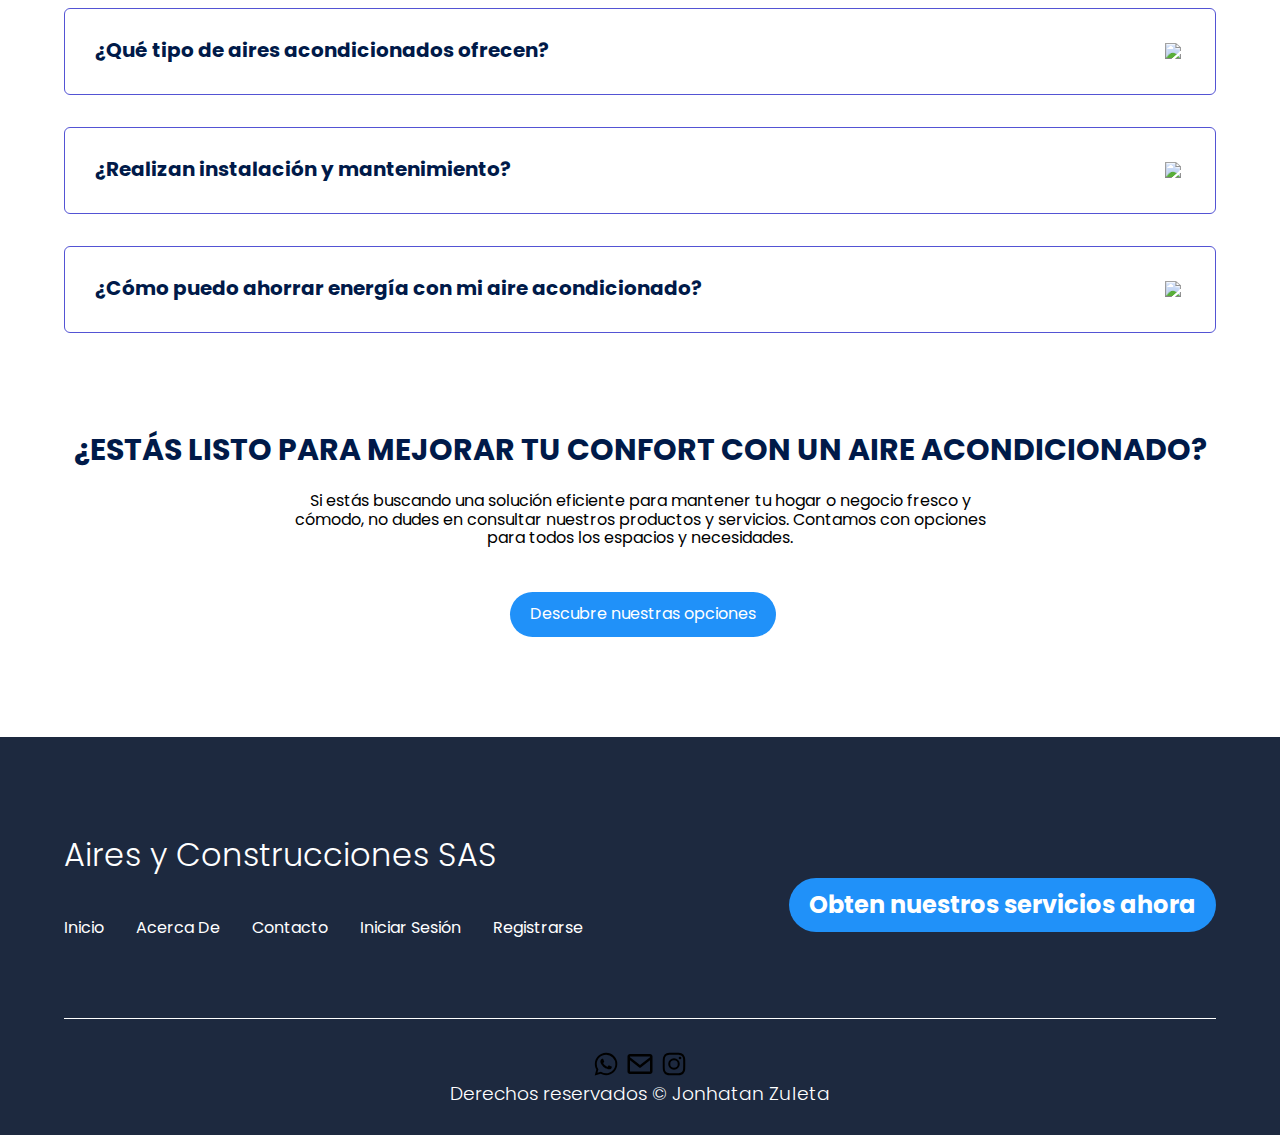
==== commit 7b0ce2ed: "Se añade el footer" ====
--- a/index.html
+++ b/index.html
@@ -171,6 +171,7 @@
                     <textarea placeholder="Escribe tu opinión aquí" class="textarea"></textarea>
                     <button class="boton">Enviar</button>
                 </div>
+
                 <div class="comentario">
                     <img class="comentario__imagen" src="./images/face2.jpg" height="50px" width="50px">
                     <h3 class="comentario__title">Pablo Gavi</h3>
@@ -233,6 +234,47 @@
                 <a href="#" class="cta">Descubre nuestras opciones</a>
             </section>
         </section>
+
+        <footer class="footer">
+            <section class="footer__container container">
+              <nav class="nav nav--footer">
+                   <h2 class="footer__title">Aires y Construcciones SAS</h2>
+                   <ul class="nav__link nav__link--footer">
+                     <li class="nav__items">
+                        <a href="#" class="nav__links">Inicio</a>
+                     </li>
+                     <li class="nav__items">
+                        <a href="#" class="nav__links">Acerca De</a>
+                     </li>
+                     <li class="nav__items">
+                        <a href="#" class="nav__links">Contacto</a>
+                     </li>
+                     <li class="nav__items">
+                        <a href="#" class="nav__links">Iniciar Sesión</a>
+                     </li>
+                     <li class="nav__items">
+                        <a href="#" class="nav__links">Registrarse</a>
+                     </li>
+
+                    </ul>
+                 </nav>
+
+                 <h2 class="cta">Obten nuestros servicios ahora</h2>
+
+              </section>
+
+              <section class="footer__copy container">
+                <div class="footer__social">
+                    <a href="#" class="footer__icons"><img src="./images/whatsapp.svg" class="footer__img"></a>
+                    <a href="#" class="footer__icons"><img src="./images/email.svg" class="footer__img"></a>
+                    <a href="#" class="footer__icons"><img src="./images/instagram.svg" class="footer__img"></a>
+                </div>
+                
+                <h3 class="footer__copyright">Derechos reservados &copy; Jonhatan Zuleta</h3>
+
+              </section>
+
+        </footer>
         
     </main>
 
--- a/css/estilos.css
+++ b/css/estilos.css
@@ -113,7 +113,7 @@
     justify-self: center;
     color: #fff;
     text-decoration: none;
-    padding: 13px 30px;
+    padding: 13px 20px;
     border-radius: 32px;
 }
 
@@ -492,4 +492,71 @@
 
 .questions__img{
     display: block;
-}+}
+
+.questions__copy{
+    width: 60%;
+    margin: 0 auto;
+    margin-bottom: 30px;
+}
+
+/* footer */
+
+.footer{
+    background-color: #1d293f;
+}
+
+.footer__title{
+    font-weight: 300;
+    font-size: 2rem;
+    margin-bottom: 30px;
+    color: white;
+}
+
+.footer__container{
+    display: flex;
+    justify-content: space-between;
+    align-items: center;
+    border-bottom: 1px solid #fff;
+    padding-bottom: 60px;
+}
+
+.cta{
+    margin-left: 5px;
+}
+
+.nav--footer{
+    padding-bottom: 20px;
+    display: grid;
+    gap: 1em;
+    grid-auto-flow: row;
+    height: 100%;
+}
+
+.nav__link--footer{
+    display: flex;
+    margin: 0;
+    margin-right: 20px;
+    flex-wrap: wrap;
+}
+
+.footer__copy{
+    --padding-container: 30px 0;
+    text-align: center;
+    color: #FFF;
+}
+
+.footer__copyright{
+    font-weight: 300;
+}
+
+.footer_icons{
+    display: inline-flex;
+    margin-bottom: 10px;
+}
+
+.footer__img{
+    width: 30px;
+}
+
+/* media querys */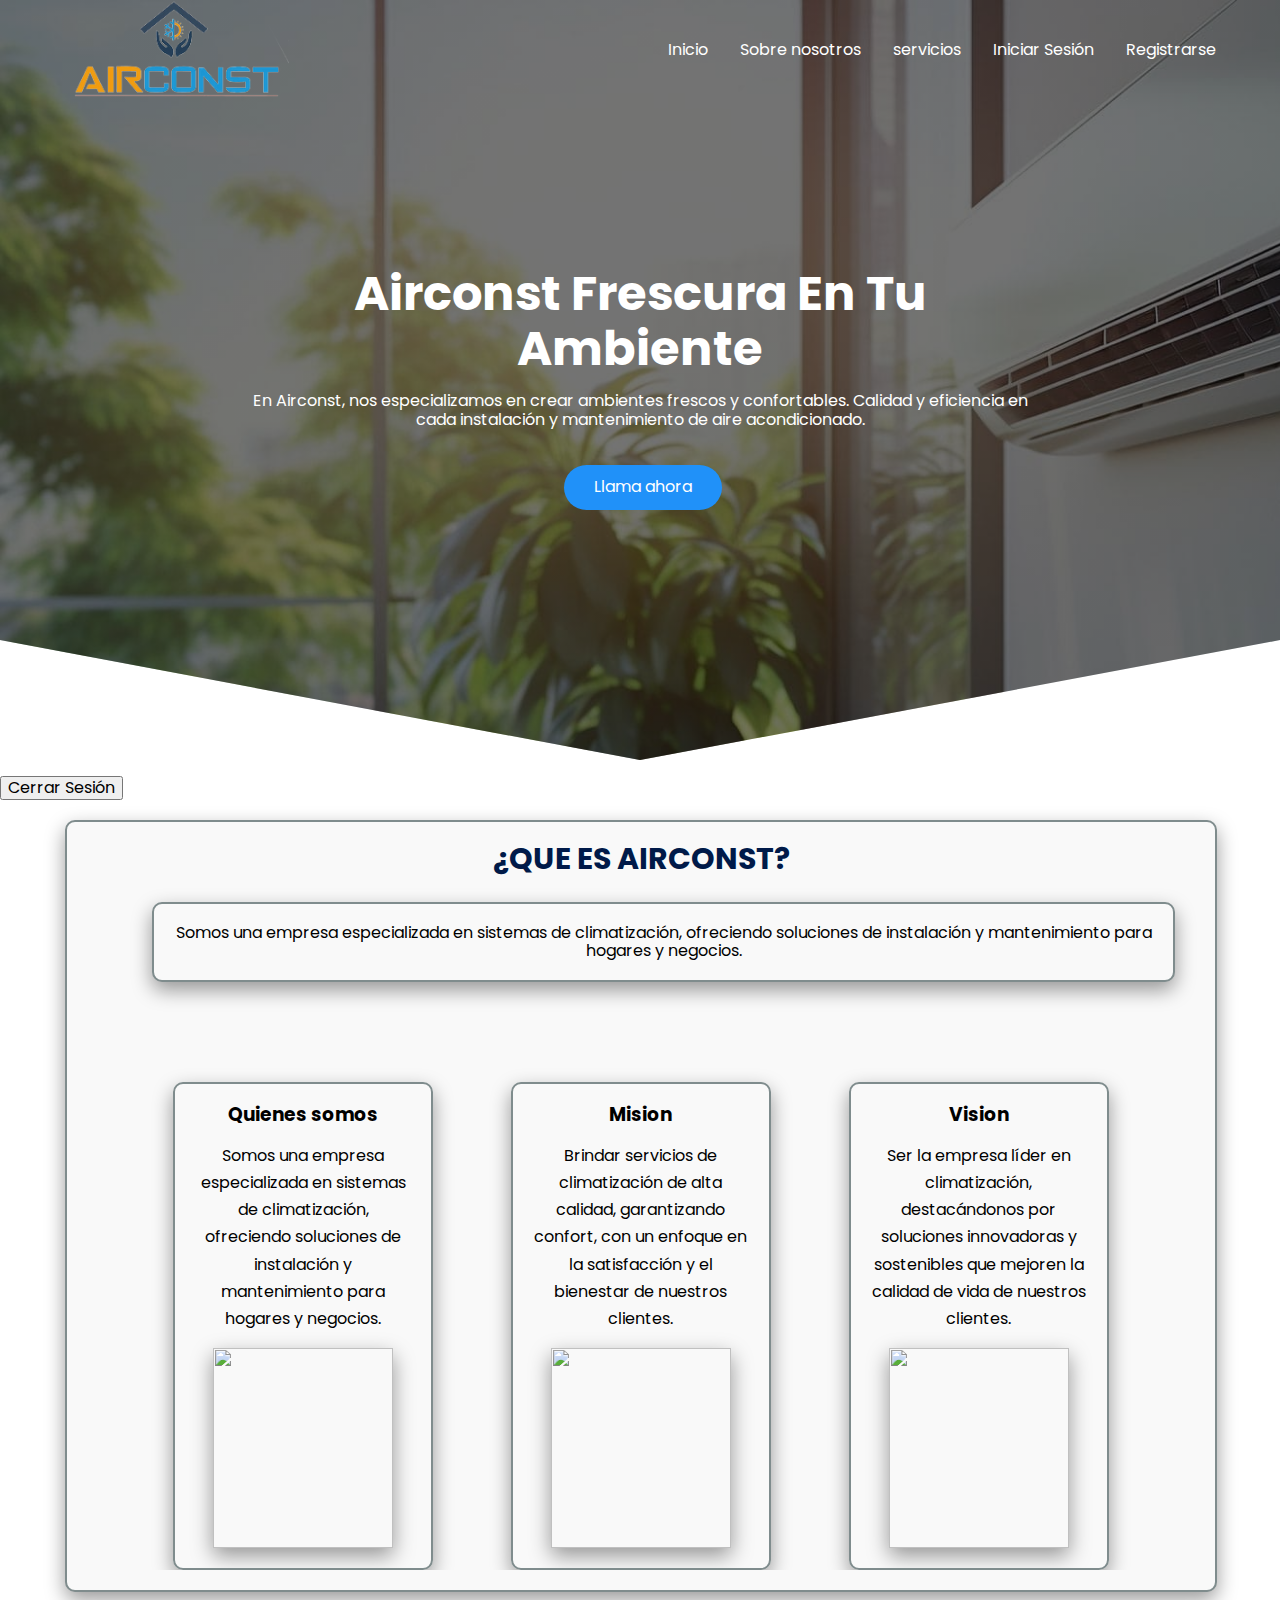
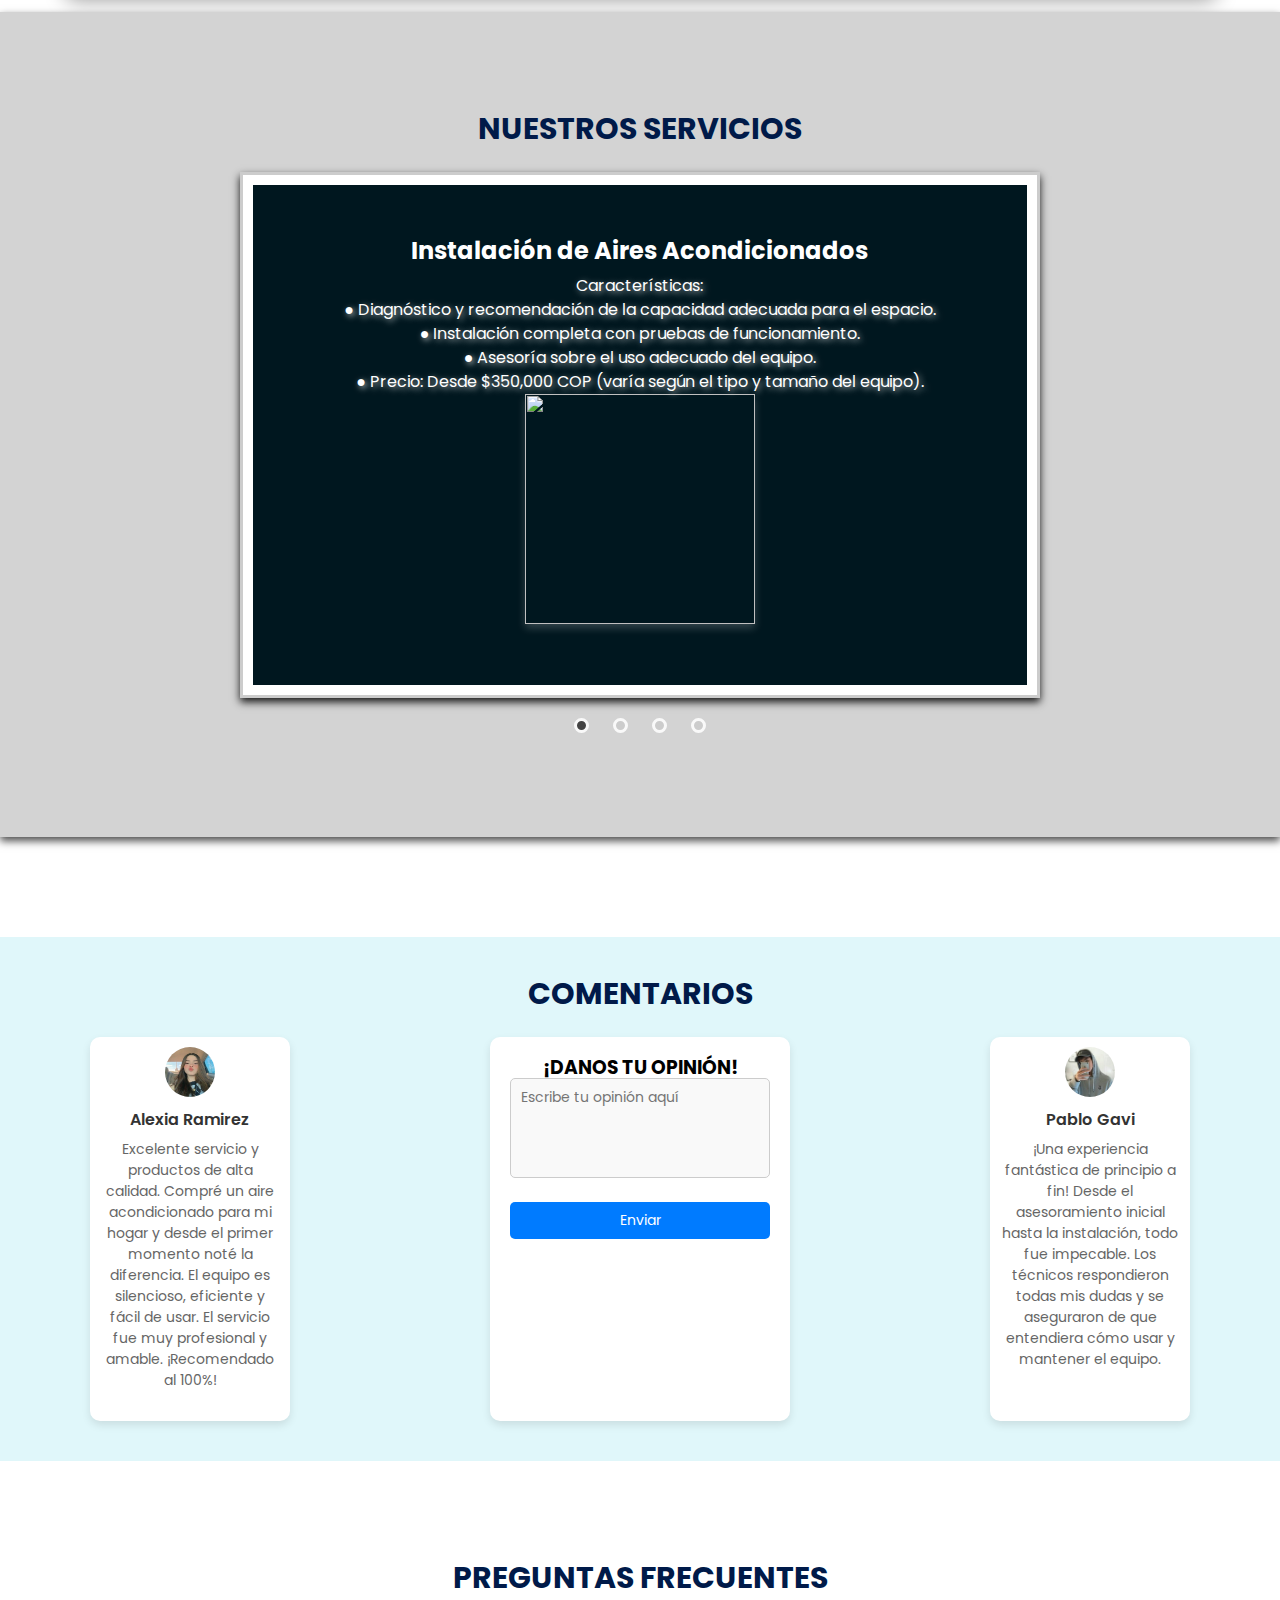
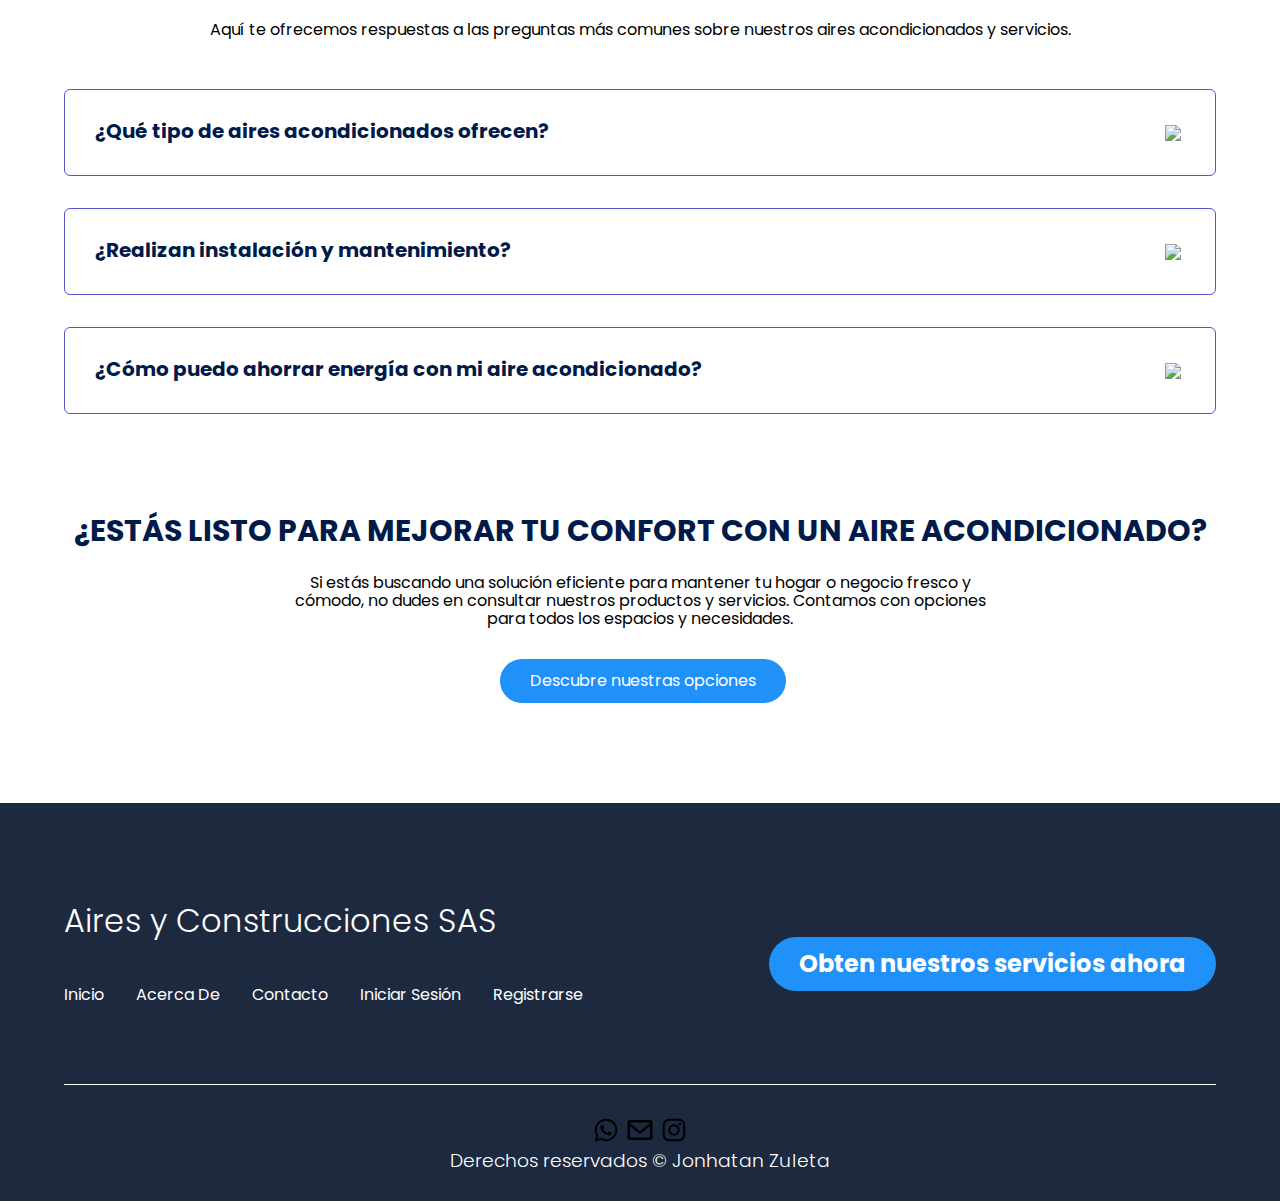
==== commit d71cd2f7: "Se le agrega responsive" ====
--- a/index.html
+++ b/index.html
@@ -12,7 +12,7 @@
     <header class="hero">
         <nav class="nav container">
             <div class="nav__logo">
-                <h2 class="nav__title">Airconst</h2>
+                <img src="./images/airconst.png" class="img__logo" height="100px">
             </div>
             
             <ul class="nav__link nav__link--menu">
@@ -20,23 +20,23 @@
                     <a href="#" class="nav__links">Inicio</a>
                 </li>
                 <li class="nav__items">
-                    <a href="#" class="nav__links">Acerca De</a>
-                </li>
-                <li class="nav__items">
-                    <a href="#" class="nav__links">Contacto</a>
-                </li>
-                <li class="nav__items">
-                    <a href="#" class="nav__links">Iniciar Sesión</a>
-                </li>
-                <li class="nav__items">
-                    <a href="#" class="nav__links">Registrarse</a>
-                </li>
-    
-                <img src="img/close.svg" alt="cerrar" class="nav__close">
+                    <a href="#" class="nav__links">Sobre nosotros</a>
+                </li>
+                <li class="nav__items">
+                    <a href="#" class="nav__links">servicios</a>
+                </li>
+                <li class="nav__items">
+                    <a href="login.html" target="_blank" class="nav__links">Iniciar Sesión</a>
+                </li>
+                <li class="nav__items">
+                    <a href="Registro.html" target="_blank" class="nav__links">Registrarse</a>
+                </li>
+    
+                <img src="./images/close.svg" alt="cerrar" class="nav__close">
             </ul>
     
             <div class="nav__menu">
-                <img src="img/menu.svg" alt="menu de navegacion" class="nav__img">
+                <img src="./images/menu.svg" alt="menu de navegacion" class="nav__img">
             </div>
         </nav>
     
@@ -47,33 +47,38 @@
                 
             <a href="#" class="cta">Llama ahora</a>
         </section>
+
+        <section class="register">
+            <button id="logout">Cerrar Sesión</button>
+        </section>
     </header>
     
     <main>
         <section class="container about">
+        <div class="messi">
             <h2 class="subtitle">¿Que es airconst?</h2>
-            <p class="about paragraph">Lorem ipsum dolor sit amet consectetur, adipisicing elit.
-              Harum repudiandae laboriosam voluptates qui dolorem suscipit nihil, obcaecati tempora ducimus at debitis ipsum maiores saepe asperiores cumque unde exercitationem nobis quis!</p>
-              
-            <div class="about__main">
+            <p class="about paragraph">Somos una empresa especializada en sistemas de climatización, ofreciendo soluciones de instalación y mantenimiento para hogares y negocios.</p>
+              <div class="about__main">
+           
                     <article class="about__icons">
                         <h3 class="about__title">Quienes somos</h3>
-                        <p class="about__paragraph">Lorem ipsum dolor sit, amet consectetur adipisicing elit. Architecto officiis, magni beatae nihil</p>
+                        <p class="about__paragraph">Somos una empresa especializada en sistemas de climatización, ofreciendo soluciones de instalación y mantenimiento para hogares y negocios.</p>
                         <img src="C:\Users\cazgc\Desktop\proyecto\images\aire4.jpg" class="about__icon" height="200px" width="180px">
                     </article>
 
                     <article class="about__icons">
                         <h3 class="about__title">Mision</h3>
-                        <p class="about__paragraph">Lorem ipsum dolor sit, amet consectetur adipisicing elit. Architecto officiis, magni beatae nihil </p>
+                        <p class="about__paragraph">Brindar servicios de climatización de alta calidad, garantizando confort, con un enfoque en la satisfacción y el bienestar de nuestros clientes.</p>
                         <img src="C:\Users\cazgc\Desktop\proyecto\images\aire2.jpg" class="about__icon" height="200px" width="180px">
                     </article>
                     
                     <article class="about__icons">
                         <h3 class="about__title">Vision</h3>
-                        <p class="about__paragraph">Lorem ipsum dolor sit, amet consectetur adipisicing elit. Architecto officiis, magni beatae nihil</p>
+                        <p class="about__paragraph">Ser la empresa líder en climatización, destacándonos por soluciones innovadoras y sostenibles que mejoren la calidad de vida de nuestros clientes.</p>
                         <img src="C:\Users\cazgc\Desktop\proyecto\images\aire3.jpg" class="about__icon" height="200px" width="180px">
                     </article>
             </div>
+        </div>
         </section>
 
         <section class="knowledge">
@@ -280,6 +285,8 @@
 
 
     <script src="./js/questions.js"></script>
-
+    <script src="./js/menu.js"></script>
+    <script src="./js/login.js"></script>
+    <script src="./js/register.js"></script>
 </body>
 </html>
--- a/css/estilos.css
+++ b/css/estilos.css
@@ -50,6 +50,7 @@
     align-items: center;
 }
 
+
 .nav__title{
     font-weight: 300;
 }
@@ -73,6 +74,7 @@
 }
 
 .nav__menu{
+    color: white;
     margin-left: auto;
     cursor: pointer;
     display: none;
@@ -88,34 +90,37 @@
     display: var(--show, none);
 }
 
-.hero__container{
+/* about */
+
+.hero__container {
     max-width: 800px;
     --padding-container: 0;
     display: grid;
     grid-auto-rows: max-content;
+    align-content: center;
     gap: 1em;
     padding-bottom: 100px;
     text-align: center;
 }
 
-.hero__title{
+.hero__title {
     font-size: 3rem;
 }
 
-.hero__paragraph{
+.hero__paragraph {
     margin-bottom: 20px;
 }
 
-.cta{
-    margin-top: 15px;
+.cta {
     display: inline-block;
     background-color: #2091F9;
     justify-self: center;
     color: #fff;
     text-decoration: none;
-    padding: 13px 20px;
+    padding: 13px 30px;
     border-radius: 32px;
 }
+
 
 /* About */
 
@@ -559,4 +564,80 @@
     width: 30px;
 }
 
-/* media querys */+/* Media queries */
+
+
+@media screen and (max-width: 768px) {
+    .about {
+        margin: 10px;
+        padding: 15px;
+    }
+
+    .about__main {
+        width: 100%;
+        gap: 1em;
+        grid-template-columns: 1fr; 
+
+   
+}
+
+@media (max-width:800px){
+    .nav__menu{
+        display: block;
+    }
+
+    .img__logo{
+        height: 70px;
+    }
+
+    .nav__link--menu{
+        position: fixed;
+        background-color: #000;
+        top: 0;
+        left: 0;
+        height: 100%;
+        width: 100%;
+        display: flex;
+        flex-direction: column;
+        justify-content: space-evenly;
+        align-items: center;
+        z-index: 100;
+        opacity: 0;
+        pointer-events: none;
+        transition: .7s opacity;
+    }
+
+    .nav__link--show{
+        --show: block;
+        opacity:1 ;
+        pointer-events: unset;
+    }
+
+    .nav__close{
+        position: absolute;
+        top: 30px;
+        right: 30px;
+        width: 30px;
+        cursor: pointer;
+    }
+
+    .hero__title{
+        font-size: 2.5rem;
+    }
+
+    .about__main{
+        gap: 2em;
+    }
+
+    .about__icons:last-of-type{
+        grid-column: 1/-1;
+    }
+
+    .slide-content {
+        height: 100%;
+    }
+    
+
+}
+
+}